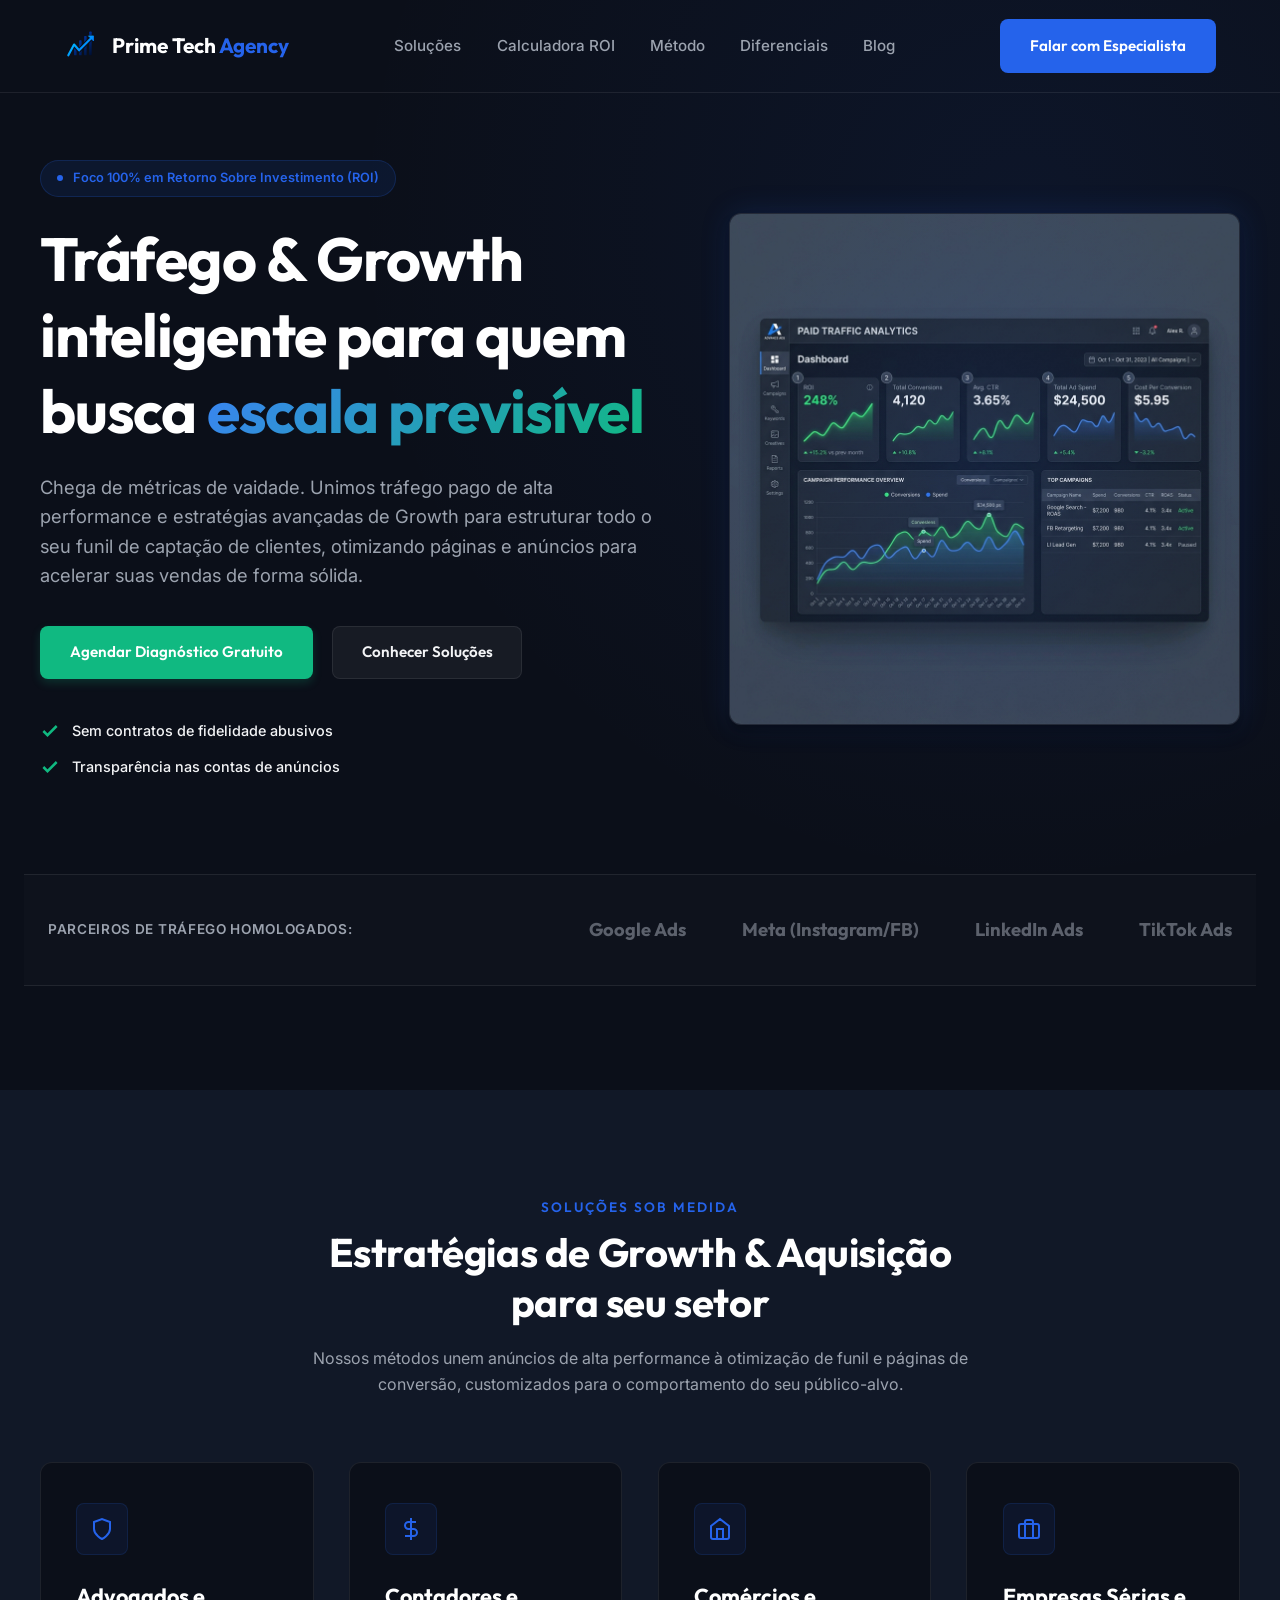
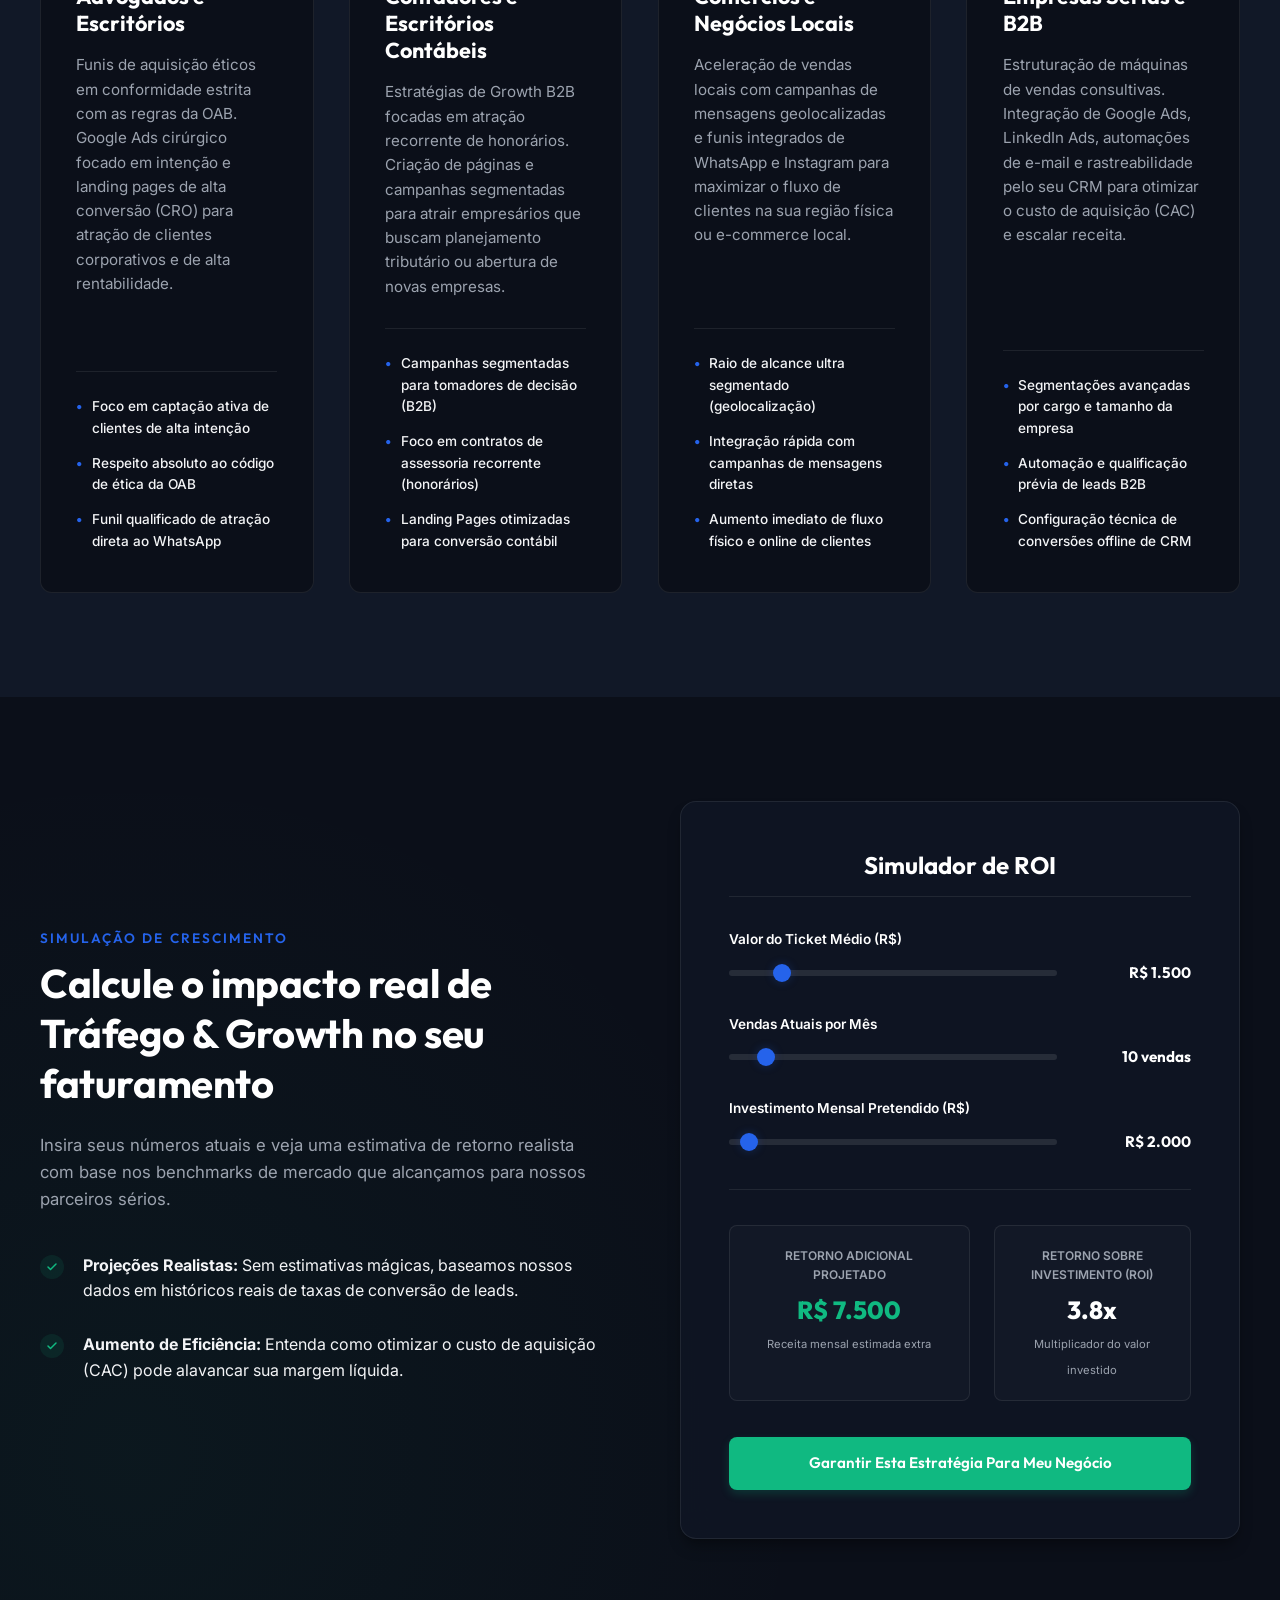
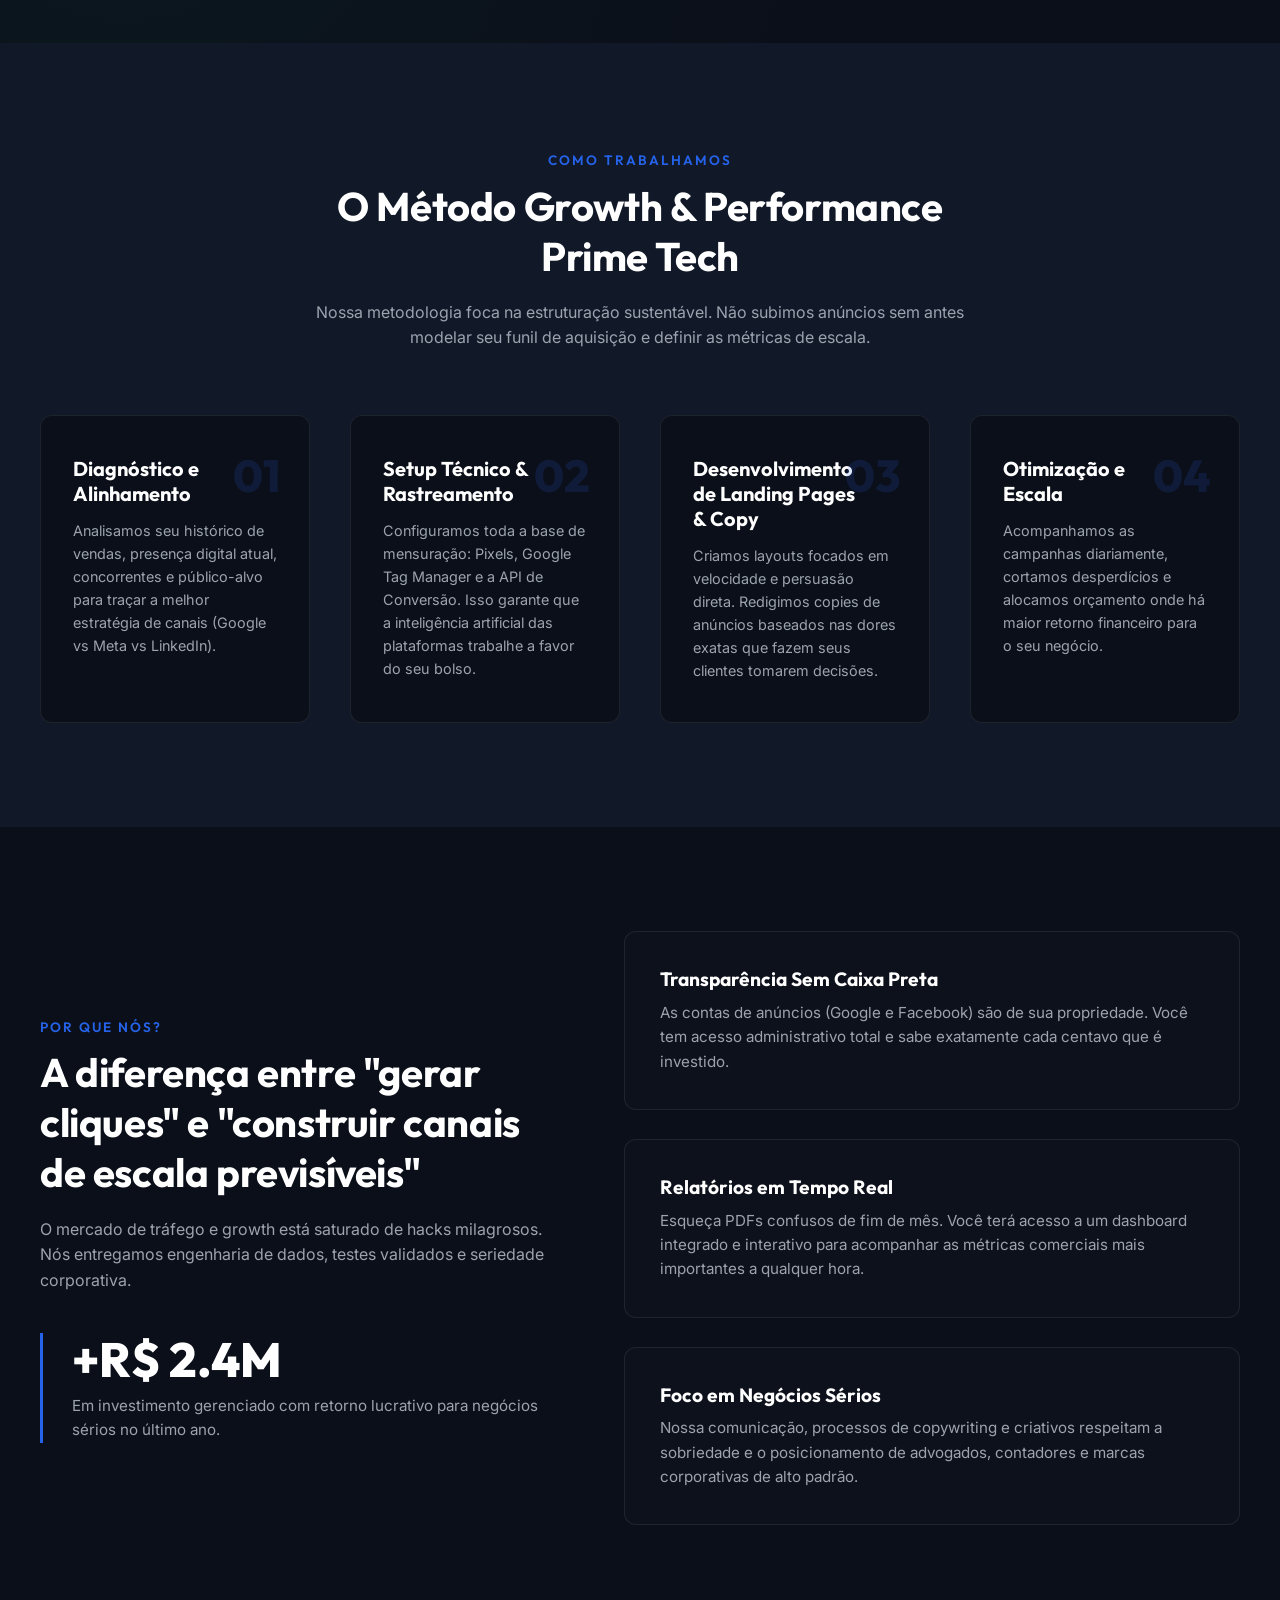
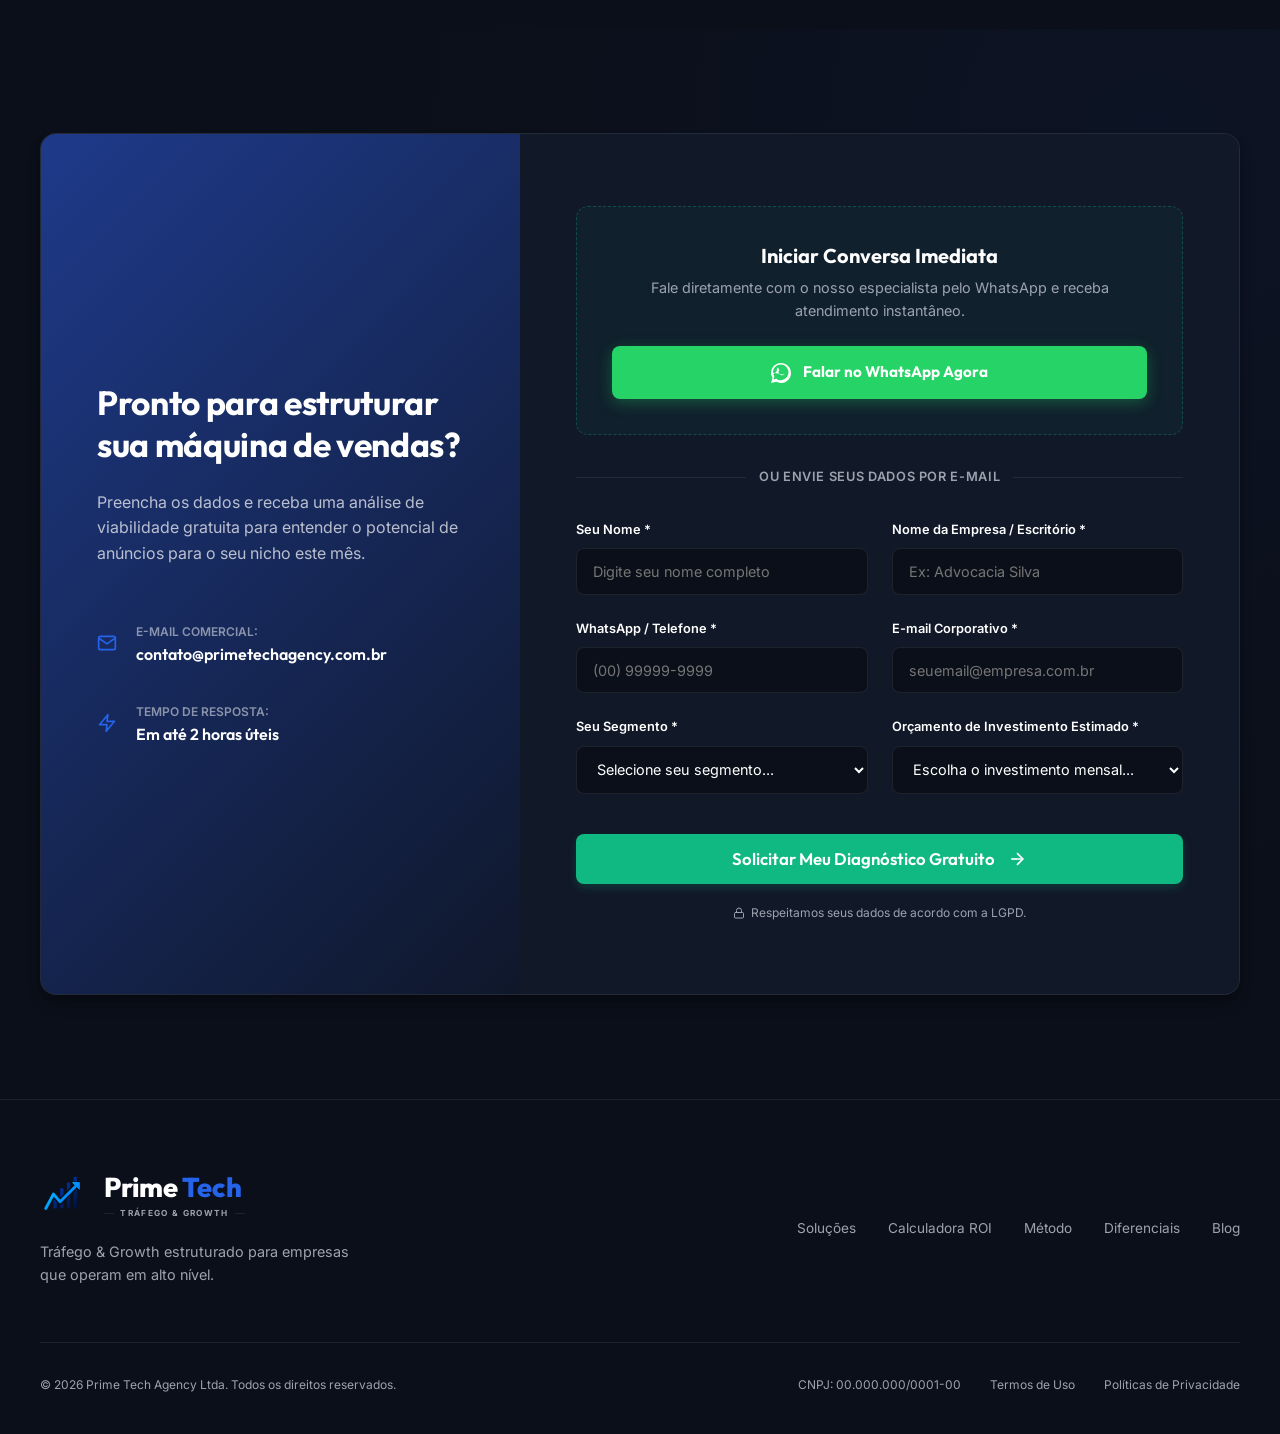
==== index.html @ 8807af58 "Copy: Reposition brand from Tráfego Pago to Tráfego & Growth across index, blog, and articles" ====
<!DOCTYPE html>
<html lang="pt-BR">
<head>
    <meta charset="UTF-8">
    <meta name="viewport" content="width=device-width, initial-scale=1.0">
    <meta name="description" content="A Prime Tech Agency é especialista em tráfego & growth de alta performance para Advogados, Contadores, Comércios e Empresas que buscam crescimento e escala de vendas.">
    <meta name="google-site-verification" content="b-Me0qSbMUgzMsYfoTrCmRAPixx12cQPRw35R1IodZc" />
    <meta name="robots" content="index, follow" />
    
    <!-- Open Graph / Facebook -->
    <meta property="og:type" content="website" />
    <meta property="og:title" content="Prime Tech Agency | Tráfego & Growth de Alta Performance" />
    <meta property="og:description" content="Gestão de tráfego e estratégias de growth sob medida para Advogados, Contadores, Comércios e Empresas. Conquiste clientes qualificados e previsibilidade de escala." />
    <meta property="og:url" content="https://agencia.primetechonline.shop" />
    <meta property="og:image" content="https://agencia.primetechonline.shop/assets/dashboard_mockup.png" />
    <meta property="og:site_name" content="Prime Tech Agency" />
    <meta property="og:locale" content="pt_BR" />

    <!-- Twitter -->
    <meta name="twitter:card" content="summary_large_image" />
    <meta name="twitter:title" content="Prime Tech Agency | Tráfego & Growth de Alta Performance" />
    <meta name="twitter:description" content="Gestão de tráfego e estratégias de growth sob medida para Advogados, Contadores, Comércios e Empresas. Conquiste clientes qualificados e previsibilidade de escala." />
    <meta name="twitter:image" content="https://agencia.primetechonline.shop/assets/dashboard_mockup.png" />

    <title>Prime Tech Agency | Tráfego & Growth de Alta Performance</title>
    
    <!-- Favicon & Canonical -->
    <link rel="icon" type="image/svg+xml" href="assets/favicon.svg" />
    <link rel="canonical" href="https://agencia.primetechonline.shop" />
    
    <!-- Google Fonts -->
    <link rel="preconnect" href="https://fonts.googleapis.com">
    <link rel="preconnect" href="https://fonts.gstatic.com" crossorigin>
    <link href="https://fonts.googleapis.com/css2?family=Inter:wght@300;400;500;600;700&family=Outfit:wght@400;500;600;700;800&display=swap" rel="stylesheet">
    
    <!-- Local Stylesheet -->
    <link rel="stylesheet" href="style.css">
</head>
<body>

    <!-- NAVBAR -->
    <header class="navbar" id="navbar">
        <div class="nav-container">
            <a href="#" class="logo">
                <svg width="36" height="36" viewBox="0 0 100 100" fill="none" xmlns="http://www.w3.org/2000/svg">
                    <defs>
                        <linearGradient id="logo-blue-grad" x1="20" y1="20" x2="80" y2="80" gradientUnits="userSpaceOnUse">
                            <stop offset="0%" stop-color="#00d2ff"/>
                            <stop offset="100%" stop-color="#0055ff"/>
                        </linearGradient>
                        <linearGradient id="logo-navy-grad" x1="20" y1="20" x2="80" y2="80" gradientUnits="userSpaceOnUse">
                            <stop offset="0%" stop-color="#0044cc"/>
                            <stop offset="100%" stop-color="#000b26"/>
                        </linearGradient>
                        <mask id="logo-arrow-mask">
                            <rect x="0" y="0" width="100" height="100" fill="white"/>
                            <path d="M 12 76 L 28 46 L 42 62 L 76 28" stroke="black" stroke-width="12" stroke-linecap="round" stroke-linejoin="round" fill="none"/>
                            <polygon points="82,22 68,22 82,36" fill="black" stroke="black" stroke-width="4" stroke-linejoin="round"/>
                        </mask>
                    </defs>
                    <g mask="url(#logo-arrow-mask)">
                        <rect x="28" y="46" width="7" height="30" rx="2" fill="url(#logo-navy-grad)" />
                        <rect x="42" y="34" width="7" height="42" rx="2" fill="url(#logo-navy-grad)" />
                        <rect x="56" y="22" width="7" height="54" rx="2" fill="url(#logo-navy-grad)" />
                        <rect x="70" y="10" width="7" height="66" rx="2" fill="url(#logo-navy-grad)" />
                    </g>
                    <path d="M 12 76 L 28 46 L 42 62 L 76 28" stroke="url(#logo-blue-grad)" stroke-width="6" stroke-linecap="round" stroke-linejoin="round" fill="none"/>
                    <polygon points="82,22 68,22 82,36" fill="url(#logo-blue-grad)" stroke="url(#logo-blue-grad)" stroke-width="2" stroke-linejoin="round"/>
                </svg>
                <span>Prime Tech <span class="accent-text">Agency</span></span>
            </a>
            
            <nav class="nav-links">
                <a href="#solucoes">Soluções</a>
                <a href="#calculadora">Calculadora ROI</a>
                <a href="#metodo">Método</a>
                <a href="#diferenciais">Diferenciais</a>
                <a href="blog.html">Blog</a>
            </nav>
            
            <a href="#contato" class="btn btn-primary nav-cta">Falar com Especialista</a>
            
            <!-- Mobile Menu Toggle -->
            <button class="mobile-menu-btn" aria-label="Abrir Menu">
                <svg width="24" height="24" viewBox="0 0 24 24" fill="none" stroke="currentColor" stroke-width="2">
                    <line x1="3" y1="12" x2="21" y2="12"></line>
                    <line x1="3" y1="6" x2="21" y2="6"></line>
                    <line x1="3" y1="18" x2="21" y2="18"></line>
                </svg>
            </button>
        </div>
    </header>

    <!-- HERO SECTION -->
    <section class="hero-section">
        <div class="hero-container">
            <div class="hero-content">
                <div class="badge-new">
                    <span class="badge-dot"></span>
                    Foco 100% em Retorno Sobre Investimento (ROI)
                </div>
                <h1>Tráfego & Growth inteligente para quem busca <span class="text-gradient">escala previsível</span></h1>
                <p class="hero-subtitle">
                    Chega de métricas de vaidade. Unimos tráfego pago de alta performance e estratégias avançadas de Growth para estruturar todo o seu funil de captação de clientes, otimizando páginas e anúncios para acelerar suas vendas de forma sólida.
                </p>
                
                <div class="hero-actions">
                    <a href="#contato" class="btn btn-cta">Agendar Diagnóstico Gratuito</a>
                    <a href="#solucoes" class="btn btn-secondary">Conhecer Soluções</a>
                </div>
                
                <div class="hero-features-list">
                    <div class="hero-feature-item">
                        <svg width="20" height="20" viewBox="0 0 24 24" fill="none" stroke="#10b981" stroke-width="3">
                            <polyline points="20 6 9 17 4 12"></polyline>
                        </svg>
                        <span>Sem contratos de fidelidade abusivos</span>
                    </div>
                    <div class="hero-feature-item">
                        <svg width="20" height="20" viewBox="0 0 24 24" fill="none" stroke="#10b981" stroke-width="3">
                            <polyline points="20 6 9 17 4 12"></polyline>
                        </svg>
                        <span>Transparência nas contas de anúncios</span>
                    </div>
                </div>
            </div>
            
            <div class="hero-visual">
                <div class="visual-wrapper">
                    <img src="assets/dashboard_mockup.png" alt="Dashboard de Resultados de Tráfego & Growth" class="hero-mockup-img">
                    <div class="glow-effect"></div>
                </div>
            </div>
        </div>
        
        <!-- Channels Bar -->
        <div class="channels-bar">
            <div class="channels-container">
                <span class="channels-title">Parceiros de Tráfego Homologados:</span>
                <div class="channels-grid">
                    <div class="channel-logo">Google Ads</div>
                    <div class="channel-logo">Meta (Instagram/FB)</div>
                    <div class="channel-logo">LinkedIn Ads</div>
                    <div class="channel-logo">TikTok Ads</div>
                </div>
            </div>
        </div>
    </section>

    <!-- SOLUÇÕES / SEGMENTOS -->
    <section id="solucoes" class="section solutions-section">
        <div class="section-container">
            <div class="section-header">
                <span class="section-subtitle">Soluções Sob Medida</span>
                <h2>Estratégias de Growth & Aquisição para seu setor</h2>
                <p>Nossos métodos unem anúncios de alta performance à otimização de funil e páginas de conversão, customizados para o comportamento do seu público-alvo.</p>
            </div>
            
            <div class="solutions-grid">
                <!-- Advogados -->
                <div class="solution-card">
                    <div class="solution-icon">
                        <svg width="24" height="24" viewBox="0 0 24 24" fill="none" stroke="currentColor" stroke-width="2">
                            <path d="M12 22s8-4 8-10V5l-8-3-8 3v7c0 6 8 10 8 10z"/>
                        </svg>
                    </div>
                    <h3>Advogados e Escritórios</h3>
                    <p>Funis de aquisição éticos em conformidade estrita com as regras da OAB. Google Ads cirúrgico focado em intenção e landing pages de alta conversão (CRO) para atração de clientes corporativos e de alta rentabilidade.</p>
                    <ul class="solution-list">
                        <li>Foco em captação ativa de clientes de alta intenção</li>
                        <li>Respeito absoluto ao código de ética da OAB</li>
                        <li>Funil qualificado de atração direta ao WhatsApp</li>
                    </ul>
                </div>
 
                <!-- Contadores -->
                <div class="solution-card">
                    <div class="solution-icon">
                        <svg width="24" height="24" viewBox="0 0 24 24" fill="none" stroke="currentColor" stroke-width="2">
                            <line x1="12" y1="1" x2="12" y2="23"></line>
                            <path d="M17 5H9.5a3.5 3.5 0 0 0 0 7h5a3.5 3.5 0 0 1 0 7H6"></path>
                        </svg>
                    </div>
                    <h3>Contadores e Escritórios Contábeis</h3>
                    <p>Estratégias de Growth B2B focadas em atração recorrente de honorários. Criação de páginas e campanhas segmentadas para atrair empresários que buscam planejamento tributário ou abertura de novas empresas.</p>
                    <ul class="solution-list">
                        <li>Campanhas segmentadas para tomadores de decisão (B2B)</li>
                        <li>Foco em contratos de assessoria recorrente (honorários)</li>
                        <li>Landing Pages otimizadas para conversão contábil</li>
                    </ul>
                </div>
 
                <!-- Comércios Locais -->
                <div class="solution-card">
                    <div class="solution-icon">
                        <svg width="24" height="24" viewBox="0 0 24 24" fill="none" stroke="currentColor" stroke-width="2">
                            <path d="M3 9l9-7 9 7v11a2 2 0 0 1-2 2H5a2 2 0 0 1-2-2z"/>
                            <polyline points="9 22 9 12 15 12 15 22"/>
                        </svg>
                    </div>
                    <h3>Comércios e Negócios Locais</h3>
                    <p>Aceleração de vendas locais com campanhas de mensagens geolocalizadas e funis integrados de WhatsApp e Instagram para maximizar o fluxo de clientes na sua região física ou e-commerce local.</p>
                    <ul class="solution-list">
                        <li>Raio de alcance ultra segmentado (geolocalização)</li>
                        <li>Integração rápida com campanhas de mensagens diretas</li>
                        <li>Aumento imediato de fluxo físico e online de clientes</li>
                    </ul>
                </div>
 
                <!-- Empresas e Indústrias -->
                <div class="solution-card">
                    <div class="solution-icon">
                        <svg width="24" height="24" viewBox="0 0 24 24" fill="none" stroke="currentColor" stroke-width="2">
                            <rect x="2" y="7" width="20" height="14" rx="2" ry="2"></rect>
                            <path d="M16 21V5a2 2 0 0 0-2-2h-4a2 2 0 0 0-2 2v16"></path>
                        </svg>
                    </div>
                    <h3>Empresas Sérias e B2B</h3>
                    <p>Estruturação de máquinas de vendas consultivas. Integração de Google Ads, LinkedIn Ads, automações de e-mail e rastreabilidade pelo seu CRM para otimizar o custo de aquisição (CAC) e escalar receita.</p>
                    <ul class="solution-list">
                        <li>Segmentações avançadas por cargo e tamanho da empresa</li>
                        <li>Automação e qualificação prévia de leads B2B</li>
                        <li>Configuração técnica de conversões offline de CRM</li>
                    </ul>
                </div>
            </div>
        </div>
    </section>
 
    <!-- CALCULADORA INTERATIVA DE ROI -->
    <section id="calculadora" class="section calc-section">
        <div class="section-container">
            <div class="calc-wrapper">
                <div class="calc-info">
                    <span class="section-subtitle">Simulação de Crescimento</span>
                    <h2>Calcule o impacto real de Tráfego & Growth no seu faturamento</h2>
                    <p>Insira seus números atuais e veja uma estimativa de retorno realista com base nos benchmarks de mercado que alcançamos para nossos parceiros sérios.</p>
                    
                    <div class="calc-benefit-item">
                        <div class="bullet-check">
                            <svg width="12" height="12" viewBox="0 0 24 24" fill="none" stroke="currentColor" stroke-width="3" stroke-linecap="round" stroke-linejoin="round"><polyline points="20 6 9 17 4 12"></polyline></svg>
                        </div>
                        <div><strong>Projeções Realistas:</strong> Sem estimativas mágicas, baseamos nossos dados em históricos reais de taxas de conversão de leads.</div>
                    </div>
                    <div class="calc-benefit-item">
                        <div class="bullet-check">
                            <svg width="12" height="12" viewBox="0 0 24 24" fill="none" stroke="currentColor" stroke-width="3" stroke-linecap="round" stroke-linejoin="round"><polyline points="20 6 9 17 4 12"></polyline></svg>
                        </div>
                        <div><strong>Aumento de Eficiência:</strong> Entenda como otimizar o custo de aquisição (CAC) pode alavancar sua margem líquida.</div>
                    </div>
                </div>
                
                <div class="calc-card">
                    <h3>Simulador de ROI</h3>
                    <div class="calc-inputs">
                        <div class="input-group">
                            <label for="ticket-medio">Valor do Ticket Médio (R$)</label>
                            <div class="range-input-container">
                                <input type="range" id="ticket-medio" min="100" max="10000" step="100" value="1500">
                                <span class="calc-val-display">R$ <span id="lbl-ticket">1.500</span></span>
                            </div>
                        </div>
                        
                        <div class="input-group">
                            <label for="vendas-mes">Vendas Atuais por Mês</label>
                            <div class="range-input-container">
                                <input type="range" id="vendas-mes" min="1" max="100" step="1" value="10">
                                <span class="calc-val-display"><span id="lbl-vendas">10</span> vendas</span>
                            </div>
                        </div>

                        <div class="input-group">
                            <label for="orcamento-anuncios">Investimento Mensal Pretendido (R$)</label>
                            <div class="range-input-container">
                                <input type="range" id="orcamento-anuncios" min="1000" max="30000" step="500" value="2000">
                                <span class="calc-val-display">R$ <span id="lbl-orcamento">2.000</span></span>
                            </div>
                        </div>
                    </div>

                    <hr class="calc-divider">

                    <div class="calc-results">
                        <div class="result-box">
                            <span class="res-title">Retorno Adicional Projetado</span>
                            <span class="res-value text-green">R$ <span id="lbl-faturamento-extra">22.500</span></span>
                            <span class="res-subtitle">Receita mensal estimada extra</span>
                        </div>
                        <div class="result-box">
                            <span class="res-title">Retorno Sobre Investimento (ROI)</span>
                            <span class="res-value" id="lbl-roi-calc">11.3x</span>
                            <span class="res-subtitle">Multiplicador do valor investido</span>
                        </div>
                    </div>
                    
                    <a href="#contato" class="btn btn-cta btn-full">Garantir Esta Estratégia Para Meu Negócio</a>
                </div>
            </div>
        </div>
    </section>

    <!-- MÉTODO -->
    <section id="metodo" class="section method-section">
        <div class="section-container">
            <div class="section-header">
                <span class="section-subtitle">Como Trabalhamos</span>
                <h2>O Método Growth & Performance Prime Tech</h2>
                <p>Nossa metodologia foca na estruturação sustentável. Não subimos anúncios sem antes modelar seu funil de aquisição e definir as métricas de escala.</p>
            </div>
            
            <div class="timeline">
                <div class="timeline-item">
                    <div class="timeline-number">01</div>
                    <div class="timeline-content">
                        <h3>Diagnóstico e Alinhamento</h3>
                        <p>Analisamos seu histórico de vendas, presença digital atual, concorrentes e público-alvo para traçar a melhor estratégia de canais (Google vs Meta vs LinkedIn).</p>
                    </div>
                </div>
                
                <div class="timeline-item">
                    <div class="timeline-number">02</div>
                    <div class="timeline-content">
                        <h3>Setup Técnico & Rastreamento</h3>
                        <p>Configuramos toda a base de mensuração: Pixels, Google Tag Manager e a API de Conversão. Isso garante que a inteligência artificial das plataformas trabalhe a favor do seu bolso.</p>
                    </div>
                </div>
                
                <div class="timeline-item">
                    <div class="timeline-number">03</div>
                    <div class="timeline-content">
                        <h3>Desenvolvimento de Landing Pages & Copy</h3>
                        <p>Criamos layouts focados em velocidade e persuasão direta. Redigimos copies de anúncios baseados nas dores exatas que fazem seus clientes tomarem decisões.</p>
                    </div>
                </div>
                
                <div class="timeline-item">
                    <div class="timeline-number">04</div>
                    <div class="timeline-content">
                        <h3>Otimização e Escala</h3>
                        <p>Acompanhamos as campanhas diariamente, cortamos desperdícios e alocamos orçamento onde há maior retorno financeiro para o seu negócio.</p>
                    </div>
                </div>
            </div>
        </div>
    </section>

    <!-- DIFERENCIAIS -->
    <section id="diferenciais" class="section differences-section">
        <div class="section-container">
            <div class="differences-grid-wrapper">
                <div class="section-header align-left">
                    <span class="section-subtitle">Por Que Nós?</span>
                    <h2>A diferença entre "gerar cliques" e "construir canais de escala previsíveis"</h2>
                    <p>O mercado de tráfego e growth está saturado de hacks milagrosos. Nós entregamos engenharia de dados, testes validados e seriedade corporativa.</p>
                    
                    <div class="stat-highlight-box">
                        <div class="stat-num">+R$ 2.4M</div>
                        <div class="stat-desc">Em investimento gerenciado com retorno lucrativo para negócios sérios no último ano.</div>
                    </div>
                </div>
                
                <div class="differences-cards">
                    <div class="diff-card">
                        <h4>Transparência Sem Caixa Preta</h4>
                        <p>As contas de anúncios (Google e Facebook) são de sua propriedade. Você tem acesso administrativo total e sabe exatamente cada centavo que é investido.</p>
                    </div>
                    
                    <div class="diff-card">
                        <h4>Relatórios em Tempo Real</h4>
                        <p>Esqueça PDFs confusos de fim de mês. Você terá acesso a um dashboard integrado e interativo para acompanhar as métricas comerciais mais importantes a qualquer hora.</p>
                    </div>

                    <div class="diff-card">
                        <h4>Foco em Negócios Sérios</h4>
                        <p>Nossa comunicação, processos de copywriting e criativos respeitam a sobriedade e o posicionamento de advogados, contadores e marcas corporativas de alto padrão.</p>
                    </div>
                </div>
            </div>
        </div>
    </section>

    <!-- CAPTURA / FORMULÁRIO -->
    <section id="contato" class="section contact-section">
        <div class="section-container">
            <div class="contact-card-container">
                <div class="contact-info-panel">
                    <h2>Pronto para estruturar sua máquina de vendas?</h2>
                    <p>Preencha os dados e receba uma análise de viabilidade gratuita para entender o potencial de anúncios para o seu nicho este mês.</p>
                    
                    <div class="contact-details">
                        <div class="contact-detail-item">
                            <span class="contact-icon-small">
                                <svg width="20" height="20" viewBox="0 0 24 24" fill="none" stroke="currentColor" stroke-width="2" stroke-linecap="round" stroke-linejoin="round"><path d="M4 4h16c1.1 0 2 .9 2 2v12c0 1.1-.9 2-2 2H4c-1.1 0-2-.9-2-2V6c0-1.1.9-2 2-2z"></path><polyline points="22,6 12,13 2,6"></polyline></svg>
                            </span>
                            <div>
                                <span class="detail-label">E-mail Comercial:</span>
                                <span class="detail-val">contato@primetechagency.com.br</span>
                            </div>
                        </div>
                        <div class="contact-detail-item">
                            <span class="contact-icon-small">
                                <svg width="20" height="20" viewBox="0 0 24 24" fill="none" stroke="currentColor" stroke-width="2" stroke-linecap="round" stroke-linejoin="round"><polyline points="13 2 3 14 12 14 11 22 21 10 12 10 13 2"></polyline></svg>
                            </span>
                            <div>
                                <span class="detail-label">Tempo de resposta:</span>
                                <span class="detail-val">Em até 2 horas úteis</span>
                            </div>
                        </div>
                    </div>
                </div>
                
                <div class="contact-form-panel">
                    <!-- Botão de WhatsApp de Alta Conversão -->
                    <div class="whatsapp-cta-box">
                        <h3>Iniciar Conversa Imediata</h3>
                        <p>Fale diretamente com o nosso especialista pelo WhatsApp e receba atendimento instantâneo.</p>
                        <a href="https://wa.me/5519986036736?text=Ol%C3%A1%2C%20gostaria%20de%20solicitar%20um%20diagn%C3%B3stico%20de%20tr%C3%A1fego%20pago%20para%20minha%20empresa." target="_blank" class="btn btn-whatsapp">
                            <svg width="20" height="20" viewBox="0 0 24 24" fill="currentColor" xmlns="http://www.w3.org/2000/svg">
                                <path d="M.057 24l1.687-6.163c-1.041-1.804-1.588-3.849-1.587-5.946C.06 5.348 5.397.01 12.008.01c3.202.001 6.212 1.246 8.477 3.513 2.266 2.268 3.507 5.28 3.505 8.484-.004 6.657-5.34 11.997-11.953 11.997-2.005-.001-3.973-.502-5.724-1.455L0 24zm6.59-4.846c1.6.95 2.766 1.498 4.796 1.499 5.234.001 9.493-4.254 9.497-9.493.002-2.541-.987-4.928-2.787-6.73S14.542 1.66 12 1.66c-5.242 0-9.505 4.257-9.508 9.5-.001 2.057.545 3.255 1.517 4.887l-.999 3.648 3.755-.985z" />
                                <path d="M17.487 14.417c-.3-.15-1.77-.874-2.043-.974-.275-.101-.475-.15-.675.15-.2.3-.775.975-.95 1.175-.175.2-.35.225-.65.075-.3-.15-1.267-.467-2.413-1.49-1.01-.9-1.692-2.012-1.892-2.362-.2-.35-.02-.54.155-.713.157-.156.35-.412.525-.618.175-.206.233-.35.35-.584.117-.233.058-.437-.029-.587-.088-.15-.675-1.625-.925-2.225-.244-.588-.493-.508-.675-.518-.175-.008-.375-.01-.575-.01-.2 0-.525.075-.8 3.75-.275.3-1.05 1.6-2.525 2.875-1.01.875-1.875 1.3-2.925 1.7-.85.325-1.625.275-2.238.187-.687-.1-2.1-.862-2.4-1.688-.3-.825-.3-1.525-.213-1.675.088-.15.3-.25.6-.4z" />
                            </svg>
                            Falar no WhatsApp Agora
                        </a>
                    </div>
                    
                    <div class="form-separator">
                        <span>ou envie seus dados por e-mail</span>
                    </div>

                    <form id="lead-form" action="https://formsubmit.co/3d1335e6edbd2bf554ab768de064ca31" method="POST">
                        <div class="form-row">
                            <div class="form-group">
                                <label for="name">Seu Nome *</label>
                                <input type="text" id="name" required placeholder="Digite seu nome completo">
                            </div>
                            <div class="form-group">
                                <label for="company">Nome da Empresa / Escritório *</label>
                                <input type="text" id="company" required placeholder="Ex: Advocacia Silva">
                            </div>
                        </div>
                        
                        <div class="form-row">
                            <div class="form-group">
                                <label for="whatsapp">WhatsApp / Telefone *</label>
                                <input type="tel" id="whatsapp" required placeholder="(00) 99999-9999">
                            </div>
                            <div class="form-group">
                                <label for="email">E-mail Corporativo *</label>
                                <input type="email" id="email" required placeholder="seuemail@empresa.com.br">
                            </div>
                        </div>
                        
                        <div class="form-row">
                            <div class="form-group">
                                <label for="segment">Seu Segmento *</label>
                                <select id="segment" required>
                                    <option value="" disabled selected>Selecione seu segmento...</option>
                                    <option value="advogado">Advocacia / Jurídico</option>
                                    <option value="contador">Contabilidade / Finanças</option>
                                    <option value="comercio">Comércio Local / Serviço</option>
                                    <option value="empresa-b2b">Empresa B2B / Corporativo</option>
                                    <option value="outro">Outro segmento</option>
                                </select>
                            </div>
                            <div class="form-group">
                                <label for="budget">Orçamento de Investimento Estimado *</label>
                                <select id="budget" required>
                                    <option value="" disabled selected>Escolha o investimento mensal...</option>
                                    <option value="1k-3k">R$ 1.000 a R$ 3.000 / mês</option>
                                    <option value="3k-5k">R$ 3.000 a R$ 5.000 / mês</option>
                                    <option value="5k-10k">R$ 5.000 a R$ 10.000 / mês</option>
                                    <option value="10k+">Acima de R$ 10.000 / mês</option>
                                </select>
                            </div>
                        </div>
                        
                        <button type="submit" class="btn btn-cta btn-full submit-btn">
                            <span>Solicitar Meu Diagnóstico Gratuito</span>
                            <svg width="20" height="20" viewBox="0 0 24 24" fill="none" stroke="currentColor" stroke-width="2" class="arrow-icon">
                                <line x1="5" y1="12" x2="19" y2="12"></line>
                                <polyline points="12 5 19 12 12 19"></polyline>
                            </svg>
                        </button>
                        <p class="form-disclaimer">
                            <svg width="12" height="12" viewBox="0 0 24 24" fill="none" stroke="currentColor" stroke-width="2" stroke-linecap="round" stroke-linejoin="round" style="vertical-align: middle; margin-right: 3px; position: relative; top: -1px;"><rect x="3" y="11" width="18" height="11" rx="2" ry="2"></rect><path d="M7 11V7a5 5 0 0 1 10 0v4"></path></svg>
                            Respeitamos seus dados de acordo com a LGPD.
                        </p>
                    </form>
                    
                    <div id="success-message" class="success-alert hide">
                        <div class="success-icon">
                            <svg width="24" height="24" viewBox="0 0 24 24" fill="none" stroke="currentColor" stroke-width="3" stroke-linecap="round" stroke-linejoin="round"><polyline points="20 6 9 17 4 12"></polyline></svg>
                        </div>
                        <div class="success-text">
                            <h4>Diagnóstico Solicitado com Sucesso!</h4>
                            <p>Em alguns minutos, um especialista da nossa equipe entrará em contato via WhatsApp para iniciar sua análise comercial gratuita.</p>
                        </div>
                    </div>
                </div>
            </div>
        </div>
    </section>

    <!-- FOOTER -->
    <footer class="footer">
        <div class="footer-container">
            <div class="footer-top">
                <div class="footer-brand">
                    <div class="brand-logo-full">
                        <svg width="48" height="48" viewBox="0 0 100 100" fill="none" xmlns="http://www.w3.org/2000/svg" class="footer-logo-svg">
                            <defs>
                                <linearGradient id="logo-blue-grad-footer" x1="20" y1="20" x2="80" y2="80" gradientUnits="userSpaceOnUse">
                                    <stop offset="0%" stop-color="#00d2ff"/>
                                    <stop offset="100%" stop-color="#0055ff"/>
                                </linearGradient>
                                <linearGradient id="logo-navy-grad-footer" x1="20" y1="20" x2="80" y2="80" gradientUnits="userSpaceOnUse">
                                    <stop offset="0%" stop-color="#0044cc"/>
                                    <stop offset="100%" stop-color="#000b26"/>
                                </linearGradient>
                                <mask id="logo-arrow-mask-footer">
                                    <rect x="0" y="0" width="100" height="100" fill="white"/>
                                    <path d="M 12 76 L 28 46 L 42 62 L 76 28" stroke="black" stroke-width="12" stroke-linecap="round" stroke-linejoin="round" fill="none"/>
                                    <polygon points="82,22 68,22 82,36" fill="black" stroke="black" stroke-width="4" stroke-linejoin="round"/>
                                </mask>
                            </defs>
                            <g mask="url(#logo-arrow-mask-footer)">
                                <rect x="28" y="46" width="7" height="30" rx="2" fill="url(#logo-navy-grad-footer)" />
                                <rect x="42" y="34" width="7" height="42" rx="2" fill="url(#logo-navy-grad-footer)" />
                                <rect x="56" y="22" width="7" height="54" rx="2" fill="url(#logo-navy-grad-footer)" />
                                <rect x="70" y="10" width="7" height="66" rx="2" fill="url(#logo-navy-grad-footer)" />
                            </g>
                            <path d="M 12 76 L 28 46 L 42 62 L 76 28" stroke="url(#logo-blue-grad-footer)" stroke-width="6" stroke-linecap="round" stroke-linejoin="round" fill="none"/>
                            <polygon points="82,22 68,22 82,36" fill="url(#logo-blue-grad-footer)" stroke="url(#logo-blue-grad-footer)" stroke-width="2" stroke-linejoin="round"/>
                        </svg>
                        <div class="brand-text-container">
                            <span class="brand-title">Prime <span class="brand-title-accent">Tech</span></span>
                            <div class="brand-subtitle">
                                <span class="subtitle-line"></span>
                                <span class="subtitle-txt">TRÁFEGO & GROWTH</span>
                                <span class="subtitle-line"></span>
                            </div>
                        </div>
                    </div>
                    <p class="footer-slogan" style="margin-top: 1.2rem;">Tráfego & Growth estruturado para empresas que operam em alto nível.</p>
                </div>
                
                <div class="footer-nav">
                    <a href="#solucoes">Soluções</a>
                    <a href="#calculadora">Calculadora ROI</a>
                    <a href="#metodo">Método</a>
                    <a href="#diferenciais">Diferenciais</a>
                    <a href="blog.html">Blog</a>
                </div>
            </div>
            
            <hr class="footer-divider">
            
            <div class="footer-bottom">
                <p class="copyright">&copy; 2026 Prime Tech Agency Ltda. Todos os direitos reservados.</p>
                <div class="footer-legal">
                    <span>CNPJ: 00.000.000/0001-00</span>
                    <a href="#">Termos de Uso</a>
                    <a href="#">Políticas de Privacidade</a>
                </div>
            </div>
        </div>
    </footer>

    <!-- Local Script -->
    <script src="script.js"></script>

    <!-- Schema.org Structured Data -->
    <script type="application/ld+json">
    {
      "@context": "https://schema.org",
      "@type": "ProfessionalService",
      "name": "Prime Tech Agency",
      "image": "https://agencia.primetechonline.shop/assets/dashboard_mockup.png",
      "@id": "https://agencia.primetechonline.shop/#agency",
      "url": "https://agencia.primetechonline.shop",
      "telephone": "+5519986036736",
      "address": {
        "@type": "PostalAddress",
        "addressCountry": "BR"
      },
      "slogan": "Tráfego & Growth estruturado para empresas que operam em alto nível.",
      "description": "Especialistas em tráfego e growth de alta performance para Advogados, Contadores, Comércios e Empresas.",
      "email": "softwares.primetech@gmail.com",
      "priceRange": "$$"
    }
    </script>
</body>
</html>
---- style.css ----
/* ==========================================================================
   DESIGN SYSTEM & VARIABLES
   ========================================================================== */
:root {
    --bg-main: #0b0f19;
    --bg-surface: #111827;
    --bg-card: #1f2937;
    --bg-card-hover: #374151;
    --border-color: rgba(255, 255, 255, 0.08);
    --border-hover: rgba(37, 99, 235, 0.4);
    
    --primary: #2563eb;
    --primary-hover: #1d4ed8;
    --primary-glow: rgba(37, 99, 235, 0.25);
    
    --accent: #10b981;
    --accent-hover: #059669;
    --accent-glow: rgba(16, 185, 129, 0.25);
    
    --text-main: #f3f4f6;
    --text-muted: #9ca3af;
    --text-white: #ffffff;
    
    --font-heading: 'Outfit', sans-serif;
    --font-body: 'Inter', sans-serif;
    
    --shadow-sm: 0 1px 2px 0 rgba(0, 0, 0, 0.05);
    --shadow-md: 0 4px 6px -1px rgba(0, 0, 0, 0.1), 0 2px 4px -1px rgba(0, 0, 0, 0.06);
    --shadow-lg: 0 10px 15px -3px rgba(0, 0, 0, 0.3), 0 4px 6px -2px rgba(0, 0, 0, 0.15);
    --shadow-glow: 0 0 30px rgba(37, 99, 235, 0.15);
}

/* ==========================================================================
   RESET & GLOBAL STYLES
   ========================================================================== */
*, *::before, *::after {
    box-sizing: border-box;
    margin: 0;
    padding: 0;
}

html {
    scroll-behavior: smooth;
    font-size: 16px;
    background-color: var(--bg-main);
    color: var(--text-main);
    font-family: var(--font-body);
}

body {
    line-height: 1.6;
    overflow-x: hidden;
}

a {
    color: inherit;
    text-decoration: none;
    transition: all 0.3s ease;
}

ul {
    list-style: none;
}

img {
    max-width: 100%;
    height: auto;
    display: block;
}

/* ==========================================================================
   TYPOGRAPHY
   ========================================================================== */
h1, h2, h3, h4 {
    font-family: var(--font-heading);
    font-weight: 700;
    color: var(--text-white);
    line-height: 1.25;
}

h1 {
    font-size: clamp(2.5rem, 5vw, 3.8rem);
    letter-spacing: -0.02em;
}

h2 {
    font-size: clamp(2rem, 3.5vw, 2.5rem);
    letter-spacing: -0.01em;
}

h3 {
    font-size: clamp(1.3rem, 2vw, 1.6rem);
}

p {
    color: var(--text-muted);
}

.text-gradient {
    background: linear-gradient(135deg, #3b82f6 0%, #10b981 100%);
    -webkit-background-clip: text;
    -webkit-text-fill-color: transparent;
    background-clip: text;
}

.accent-text {
    color: var(--primary);
}

/* ==========================================================================
   BUTTONS & ACTIONS
   ========================================================================== */
.btn {
    display: inline-flex;
    align-items: center;
    justify-content: center;
    padding: 0.85rem 1.8rem;
    font-family: var(--font-heading);
    font-weight: 600;
    border-radius: 8px;
    font-size: 0.95rem;
    cursor: pointer;
    transition: all 0.3s cubic-bezier(0.4, 0, 0.2, 1);
    border: 1px solid transparent;
}

.btn-primary {
    background-color: var(--primary);
    color: var(--text-white);
}

.btn-primary:hover {
    background-color: var(--primary-hover);
    box-shadow: 0 0 15px var(--primary-glow);
    transform: translateY(-2px);
}

.btn-cta {
    background-color: var(--accent);
    color: var(--text-white);
    box-shadow: 0 4px 10px rgba(16, 185, 129, 0.2);
}

.btn-cta:hover {
    background-color: var(--accent-hover);
    box-shadow: 0 0 20px var(--accent-glow);
    transform: translateY(-2px);
}

.btn-secondary {
    background-color: rgba(255, 255, 255, 0.05);
    color: var(--text-main);
    border-color: var(--border-color);
}

.btn-secondary:hover {
    background-color: rgba(255, 255, 255, 0.1);
    border-color: rgba(255, 255, 255, 0.2);
    transform: translateY(-2px);
}

.btn-full {
    width: 100%;
}

/* ==========================================================================
   LAYOUT SECTIONS
   ========================================================================== */
.section {
    padding: 6.5rem 1.5rem;
    position: relative;
}

.section-container {
    max-width: 1200px;
    margin: 0 auto;
}

.section-header {
    text-align: center;
    max-width: 700px;
    margin: 0 auto 4rem auto;
}

.section-header h2 {
    margin-top: 0.5rem;
    margin-bottom: 1.2rem;
}

.section-subtitle {
    font-family: var(--font-heading);
    font-weight: 600;
    font-size: 0.85rem;
    text-transform: uppercase;
    letter-spacing: 0.15em;
    color: var(--primary);
    display: inline-block;
}

/* ==========================================================================
   NAVBAR
   ========================================================================== */
.navbar {
    position: fixed;
    top: 0;
    left: 0;
    width: 100%;
    z-index: 1000;
    border-bottom: 1px solid var(--border-color);
    transition: all 0.3s ease;
}

.navbar.scrolled {
    background-color: rgba(11, 15, 25, 0.85);
    backdrop-filter: blur(12px);
    -webkit-backdrop-filter: blur(12px);
    padding: 0.75rem 0;
}

.nav-container {
    max-width: 1200px;
    margin: 0 auto;
    padding: 1.2rem 1.5rem;
    display: flex;
    align-items: center;
    justify-content: space-between;
}

.logo {
    display: flex;
    align-items: center;
    gap: 0.75rem;
    font-family: var(--font-heading);
    font-weight: 700;
    font-size: 1.3rem;
    color: var(--text-white);
}

.nav-links {
    display: flex;
    align-items: center;
    gap: 2.2rem;
}

.nav-links a {
    font-size: 0.95rem;
    color: var(--text-muted);
    font-weight: 500;
}

.nav-links a:hover {
    color: var(--text-white);
}

.mobile-menu-btn {
    display: none;
    background: none;
    border: none;
    color: var(--text-white);
    cursor: pointer;
}

/* ==========================================================================
   HERO SECTION
   ========================================================================== */
.hero-section {
    padding: 10rem 1.5rem 6.5rem 1.5rem;
    background: radial-gradient(circle at 80% 20%, rgba(37, 99, 235, 0.08) 0%, rgba(11, 15, 25, 0) 50%);
    overflow: hidden;
}

.hero-container {
    max-width: 1200px;
    margin: 0 auto;
    display: grid;
    grid-template-columns: 1.1fr 0.9fr;
    gap: 4rem;
    align-items: center;
}

.hero-content {
    display: flex;
    flex-direction: column;
    align-items: flex-start;
}

.badge-new {
    display: inline-flex;
    align-items: center;
    gap: 0.6rem;
    background-color: rgba(37, 99, 235, 0.1);
    border: 1px solid rgba(37, 99, 235, 0.2);
    color: var(--primary);
    padding: 0.45rem 1rem;
    border-radius: 50px;
    font-size: 0.8rem;
    font-weight: 600;
    margin-bottom: 1.5rem;
}

.badge-dot {
    width: 6px;
    height: 6px;
    background-color: var(--primary);
    border-radius: 50%;
    animation: pulse 2s infinite;
}

@keyframes pulse {
    0% { transform: scale(0.95); box-shadow: 0 0 0 0 rgba(37, 99, 235, 0.7); }
    70% { transform: scale(1); box-shadow: 0 0 0 6px rgba(37, 99, 235, 0); }
    100% { transform: scale(0.95); box-shadow: 0 0 0 0 rgba(37, 99, 235, 0); }
}

.hero-subtitle {
    font-size: 1.15rem;
    margin-top: 1.5rem;
    margin-bottom: 2.2rem;
}

.hero-actions {
    display: flex;
    gap: 1.2rem;
    margin-bottom: 2.5rem;
    flex-wrap: wrap;
}

.hero-features-list {
    display: flex;
    flex-direction: column;
    gap: 0.8rem;
}

.hero-feature-item {
    display: flex;
    align-items: center;
    gap: 0.75rem;
    font-size: 0.9rem;
    color: var(--text-main);
    font-weight: 500;
}

.hero-visual {
    position: relative;
    width: 100%;
}

.visual-wrapper {
    position: relative;
    z-index: 2;
    border-radius: 12px;
    border: 1px solid var(--border-color);
    background-color: var(--bg-surface);
    overflow: hidden;
    box-shadow: var(--shadow-lg), var(--shadow-glow);
}

.hero-mockup-img {
    width: 100%;
    height: auto;
    object-fit: cover;
}

.glow-effect {
    position: absolute;
    top: 50%;
    left: 50%;
    transform: translate(-50%, -50%);
    width: 120%;
    height: 120%;
    background: radial-gradient(circle, rgba(37, 99, 235, 0.12) 0%, rgba(0, 0, 0, 0) 70%);
    z-index: 1;
    pointer-events: none;
}

/* Channels Bar */
.channels-bar {
    border-top: 1px solid var(--border-color);
    border-bottom: 1px solid var(--border-color);
    background-color: rgba(255, 255, 255, 0.01);
    padding: 2.5rem 1.5rem;
    margin-top: 6rem;
}

.channels-container {
    max-width: 1200px;
    margin: 0 auto;
    display: flex;
    align-items: center;
    justify-content: space-between;
    gap: 2rem;
    flex-wrap: wrap;
}

.channels-title {
    font-size: 0.85rem;
    color: var(--text-muted);
    font-weight: 600;
    text-transform: uppercase;
    letter-spacing: 0.05em;
}

.channels-grid {
    display: flex;
    align-items: center;
    gap: 3.5rem;
    flex-wrap: wrap;
}

.channel-logo {
    color: var(--text-muted);
    font-weight: 700;
    font-family: var(--font-heading);
    font-size: 1.15rem;
    opacity: 0.55;
    transition: opacity 0.3s ease;
}

.channel-logo:hover {
    opacity: 0.95;
    color: var(--text-white);
}

/* ==========================================================================
   SOLUÇÕES / SEGMENTOS
   ========================================================================== */
.solutions-section {
    background-color: var(--bg-surface);
}

.solutions-grid {
    display: grid;
    grid-template-columns: repeat(auto-fit, minmax(260px, 1fr));
    gap: 2.2rem;
}

.solution-card {
    background-color: var(--bg-main);
    border: 1px solid var(--border-color);
    border-radius: 12px;
    padding: 2.5rem 2.2rem;
    transition: all 0.3s cubic-bezier(0.4, 0, 0.2, 1);
    display: flex;
    flex-direction: column;
}

.solution-card:hover {
    transform: translateY(-5px);
    border-color: var(--border-hover);
    box-shadow: var(--shadow-lg), 0 10px 30px rgba(37, 99, 235, 0.05);
}

.solution-icon {
    color: var(--primary);
    background-color: rgba(37, 99, 235, 0.08);
    border: 1px solid rgba(37, 99, 235, 0.15);
    width: 52px;
    height: 52px;
    border-radius: 8px;
    display: flex;
    align-items: center;
    justify-content: center;
    margin-bottom: 1.8rem;
}

.solution-card h3 {
    margin-bottom: 1rem;
    font-size: 1.35rem;
}

.solution-card p {
    font-size: 0.95rem;
    margin-bottom: 1.8rem;
    flex-grow: 1;
}

.solution-list {
    display: flex;
    flex-direction: column;
    gap: 0.8rem;
    border-top: 1px solid var(--border-color);
    padding-top: 1.5rem;
}

.solution-list li {
    font-size: 0.85rem;
    color: var(--text-main);
    display: flex;
    gap: 0.6rem;
    align-items: flex-start;
    font-weight: 500;
}

.solution-list li::before {
    content: "•";
    color: var(--primary);
    font-weight: bold;
}

/* ==========================================================================
   CALCULADORA DE ROI
   ========================================================================== */
.calc-section {
    background: radial-gradient(circle at 10% 80%, rgba(16, 185, 129, 0.05) 0%, rgba(11, 15, 25, 0) 50%);
}

.calc-wrapper {
    display: grid;
    grid-template-columns: 1fr 1fr;
    gap: 5rem;
    align-items: center;
}

.calc-info {
    display: flex;
    flex-direction: column;
    align-items: flex-start;
}

.calc-info h2 {
    margin-top: 0.5rem;
    margin-bottom: 1.5rem;
}

.calc-info p {
    font-size: 1.05rem;
    margin-bottom: 2.5rem;
}

.calc-benefit-item {
    display: flex;
    gap: 1.2rem;
    align-items: flex-start;
    margin-bottom: 1.8rem;
}

.bullet-check {
    width: 24px;
    height: 24px;
    border-radius: 50%;
    background-color: rgba(16, 185, 129, 0.1);
    color: var(--accent);
    display: flex;
    align-items: center;
    justify-content: center;
    font-size: 0.85rem;
    font-weight: 800;
    flex-shrink: 0;
    margin-top: 2px;
}

.calc-card {
    background: rgba(17, 24, 39, 0.7);
    border: 1px solid var(--border-color);
    backdrop-filter: blur(16px);
    -webkit-backdrop-filter: blur(16px);
    border-radius: 16px;
    padding: 3rem;
    box-shadow: var(--shadow-lg);
}

.calc-card h3 {
    font-size: 1.5rem;
    margin-bottom: 2rem;
    text-align: center;
    border-bottom: 1px solid var(--border-color);
    padding-bottom: 1rem;
}

.calc-inputs {
    display: flex;
    flex-direction: column;
    gap: 1.8rem;
}

.input-group {
    display: flex;
    flex-direction: column;
    gap: 0.6rem;
}

.input-group label {
    font-size: 0.85rem;
    font-weight: 600;
    color: var(--text-white);
}

.range-input-container {
    display: flex;
    align-items: center;
    gap: 1.5rem;
}

.range-input-container input[type="range"] {
    flex-grow: 1;
    height: 6px;
    -webkit-appearance: none;
    appearance: none;
    background: rgba(255, 255, 255, 0.1);
    border-radius: 3px;
    outline: none;
}

.range-input-container input[type="range"]::-webkit-slider-thumb {
    -webkit-appearance: none;
    appearance: none;
    width: 18px;
    height: 18px;
    border-radius: 50%;
    background: var(--primary);
    cursor: pointer;
    box-shadow: 0 0 10px var(--primary-glow);
    transition: transform 0.1s ease;
}

.range-input-container input[type="range"]::-webkit-slider-thumb:hover {
    transform: scale(1.25);
}

.calc-val-display {
    min-width: 110px;
    text-align: right;
    font-family: var(--font-heading);
    font-weight: 700;
    font-size: 0.95rem;
    color: var(--text-white);
}

.calc-divider {
    border: none;
    border-top: 1px solid var(--border-color);
    margin: 2.2rem 0;
}

.calc-results {
    display: grid;
    grid-template-columns: 1.1fr 0.9fr;
    gap: 1.5rem;
    margin-bottom: 2.2rem;
}

.result-box {
    background-color: rgba(255, 255, 255, 0.02);
    border: 1px solid var(--border-color);
    border-radius: 8px;
    padding: 1.2rem;
    text-align: center;
}

.res-title {
    font-size: 0.75rem;
    color: var(--text-muted);
    text-transform: uppercase;
    font-weight: 600;
    display: block;
    margin-bottom: 0.4rem;
}

.res-value {
    font-family: var(--font-heading);
    font-weight: 800;
    font-size: 1.55rem;
    display: block;
    color: var(--text-white);
}

.res-value.text-green {
    color: var(--accent);
}

.res-subtitle {
    font-size: 0.7rem;
    color: var(--text-muted);
}

/* ==========================================================================
   MÉTODO
   ========================================================================== */
.method-section {
    background-color: var(--bg-surface);
}

.timeline {
    display: grid;
    grid-template-columns: repeat(auto-fit, minmax(230px, 1fr));
    gap: 2.5rem;
    margin-top: 2rem;
}

.timeline-item {
    position: relative;
    background-color: var(--bg-main);
    border: 1px solid var(--border-color);
    border-radius: 12px;
    padding: 2.5rem 2rem;
    transition: all 0.3s ease;
}

.timeline-item:hover {
    border-color: var(--border-hover);
    box-shadow: var(--shadow-lg);
}

.timeline-number {
    font-family: var(--font-heading);
    font-weight: 800;
    font-size: 2.8rem;
    color: rgba(37, 99, 235, 0.15);
    position: absolute;
    top: 1.5rem;
    right: 1.8rem;
}

.timeline-content h3 {
    margin-bottom: 0.8rem;
    font-size: 1.25rem;
    padding-right: 2rem; /* prevent overlap with the absolute number */
}

.timeline-content p {
    font-size: 0.9rem;
}

/* ==========================================================================
   DIFERENCIAIS
   ========================================================================== */
.differences-grid-wrapper {
    display: grid;
    grid-template-columns: 0.9fr 1.1fr;
    gap: 5rem;
    align-items: center;
}

.align-left {
    text-align: left;
    margin: 0;
}

.stat-highlight-box {
    margin-top: 2.5rem;
    border-left: 3px solid var(--primary);
    padding-left: 1.8rem;
}

.stat-num {
    font-family: var(--font-heading);
    font-weight: 800;
    font-size: 3rem;
    color: var(--text-white);
    line-height: 1.1;
    margin-bottom: 0.5rem;
}

.stat-desc {
    font-size: 0.95rem;
    color: var(--text-muted);
}

.differences-cards {
    display: flex;
    flex-direction: column;
    gap: 1.8rem;
}

.diff-card {
    background-color: rgba(255, 255, 255, 0.01);
    border: 1px solid var(--border-color);
    padding: 2.2rem;
    border-radius: 12px;
    transition: all 0.3s ease;
}

.diff-card:hover {
    background-color: var(--bg-surface);
    border-color: var(--border-hover);
}

.diff-card h4 {
    font-size: 1.2rem;
    margin-bottom: 0.6rem;
}

.diff-card p {
    font-size: 0.95rem;
}

/* ==========================================================================
   CAPTURA / FORMULÁRIO
   ========================================================================== */
.contact-section {
    background: radial-gradient(circle at 90% 10%, rgba(37, 99, 235, 0.05) 0%, rgba(11, 15, 25, 0) 50%);
}

.contact-card-container {
    display: grid;
    grid-template-columns: 0.8fr 1.2fr;
    border: 1px solid var(--border-color);
    border-radius: 16px;
    overflow: hidden;
    box-shadow: var(--shadow-lg);
    background-color: var(--bg-surface);
}

.contact-info-panel {
    background: linear-gradient(135deg, #1e3a8a 0%, #0f172a 100%);
    padding: 4.5rem 3.5rem;
    display: flex;
    flex-direction: column;
    justify-content: center;
}

.contact-info-panel h2 {
    font-size: 2.1rem;
    margin-bottom: 1.5rem;
}

.contact-info-panel p {
    font-size: 1rem;
    margin-bottom: 3.5rem;
    color: rgba(255, 255, 255, 0.7);
}

.contact-details {
    display: flex;
    flex-direction: column;
    gap: 2.2rem;
}

.contact-detail-item {
    display: flex;
    gap: 1.2rem;
    align-items: center;
}

.contact-icon-small {
    font-size: 1.6rem;
    color: var(--primary);
}

.detail-label {
    display: block;
    font-size: 0.75rem;
    color: rgba(255, 255, 255, 0.5);
    text-transform: uppercase;
    font-weight: 600;
}

.detail-val {
    font-family: var(--font-heading);
    font-weight: 600;
    font-size: 1rem;
    color: var(--text-white);
}

.contact-form-panel {
    padding: 4.5rem 3.5rem;
    background-color: var(--bg-surface);
    position: relative;
}

.form-row {
    display: grid;
    grid-template-columns: 1fr 1fr;
    gap: 1.5rem;
    margin-bottom: 1.5rem;
}

.form-group {
    display: flex;
    flex-direction: column;
    gap: 0.5rem;
}

.form-group label {
    font-size: 0.8rem;
    font-weight: 600;
    color: var(--text-white);
}

.form-group input,
.form-group select {
    background-color: var(--bg-main);
    border: 1px solid var(--border-color);
    padding: 0.85rem 1rem;
    border-radius: 8px;
    color: var(--text-white);
    font-family: var(--font-body);
    font-size: 0.9rem;
    outline: none;
    transition: all 0.3s ease;
}

.form-group input:focus,
.form-group select:focus {
    border-color: var(--primary);
    box-shadow: 0 0 8px var(--primary-glow);
}

.submit-btn {
    margin-top: 1rem;
    gap: 0.8rem;
    font-size: 1.05rem;
}

.submit-btn:hover .arrow-icon {
    transform: translateX(5px);
}

.arrow-icon {
    transition: transform 0.3s ease;
}

.form-disclaimer {
    text-align: center;
    font-size: 0.75rem;
    margin-top: 1.2rem;
    color: var(--text-muted);
}

/* Success Alert Styles */
.success-alert {
    position: absolute;
    top: 0;
    left: 0;
    width: 100%;
    height: 100%;
    background-color: var(--bg-surface);
    z-index: 10;
    display: flex;
    flex-direction: column;
    align-items: center;
    justify-content: center;
    padding: 3.5rem;
    text-align: center;
    animation: fadeIn 0.4s ease forwards;
}

@keyframes fadeIn {
    from { opacity: 0; transform: scale(0.98); }
    to { opacity: 1; transform: scale(1); }
}

.success-icon {
    width: 64px;
    height: 64px;
    background-color: rgba(16, 185, 129, 0.1);
    color: var(--accent);
    border-radius: 50%;
    display: flex;
    align-items: center;
    justify-content: center;
    font-size: 2rem;
    font-weight: bold;
    margin-bottom: 2rem;
    border: 1px solid rgba(16, 185, 129, 0.2);
}

.success-text h4 {
    font-size: 1.6rem;
    margin-bottom: 0.8rem;
}

.success-text p {
    font-size: 1rem;
    max-width: 420px;
    margin: 0 auto;
}

.hide {
    display: none !important;
}

/* ==========================================================================
   WHATSAPP CTA & SEPARATOR
   ========================================================================== */
.whatsapp-cta-box {
    margin-bottom: 2rem;
    text-align: center;
    background-color: rgba(16, 185, 129, 0.05);
    border: 1px dashed rgba(16, 185, 129, 0.3);
    padding: 2.2rem;
    border-radius: 12px;
    transition: all 0.3s ease;
}

.whatsapp-cta-box:hover {
    background-color: rgba(16, 185, 129, 0.08);
    border-color: rgba(16, 185, 129, 0.5);
}

.whatsapp-cta-box h3 {
    font-size: 1.25rem;
    margin-bottom: 0.5rem;
    color: var(--text-white);
}

.whatsapp-cta-box p {
    font-size: 0.9rem;
    margin-bottom: 1.5rem;
    color: var(--text-muted);
}

.btn-whatsapp {
    background-color: #25d366;
    color: #fff;
    font-weight: 700;
    gap: 0.8rem;
    border-radius: 8px;
    box-shadow: 0 4px 15px rgba(37, 211, 102, 0.3);
    width: 100%;
}

.btn-whatsapp:hover {
    background-color: #128c7e;
    box-shadow: 0 0 20px rgba(37, 211, 102, 0.5);
    transform: translateY(-2px);
}

.form-separator {
    display: flex;
    align-items: center;
    text-align: center;
    margin: 2rem 0;
    color: var(--text-muted);
    font-size: 0.8rem;
    text-transform: uppercase;
    letter-spacing: 0.05em;
    font-weight: 600;
}

.form-separator::before,
.form-separator::after {
    content: '';
    flex: 1;
    border-bottom: 1px solid var(--border-color);
}

.form-separator:not(:empty)::before {
    margin-right: 1em;
}

.form-separator:not(:empty)::after {
    margin-left: 1em;
}

/* ==========================================================================
   BRAND LOGO CUSTOM STYLE
   ========================================================================== */
.brand-logo-full {
    display: flex;
    align-items: center;
    gap: 1rem;
}

.brand-text-container {
    display: flex;
    flex-direction: column;
    align-items: flex-start;
}

.brand-title {
    font-family: var(--font-heading);
    font-weight: 800;
    font-size: 1.7rem;
    color: var(--text-white);
    line-height: 1.1;
    letter-spacing: -0.01em;
}

.brand-title-accent {
    color: var(--primary);
}

.brand-subtitle {
    display: flex;
    align-items: center;
    width: 100%;
    margin-top: 0.25rem;
    gap: 0.4rem;
}

.brand-subtitle .subtitle-txt {
    font-size: 0.52rem;
    font-weight: 700;
    color: var(--text-muted);
    letter-spacing: 0.16em;
    white-space: nowrap;
    text-transform: uppercase;
}

.brand-subtitle .subtitle-line {
    flex-grow: 1;
    height: 1px;
    background-color: var(--border-color);
    min-width: 10px;
}

/* ==========================================================================
   FOOTER
   ========================================================================== */
.footer {
    border-top: 1px solid var(--border-color);
    background-color: var(--bg-main);
    padding: 4.5rem 1.5rem 2.5rem 1.5rem;
}

.footer-container {
    max-width: 1200px;
    margin: 0 auto;
}

.footer-top {
    display: flex;
    justify-content: space-between;
    align-items: center;
    gap: 2rem;
    flex-wrap: wrap;
    margin-bottom: 3.5rem;
}

.footer-brand {
    max-width: 320px;
}

.footer-slogan {
    font-size: 0.9rem;
    margin-top: 0.8rem;
}

.footer-nav {
    display: flex;
    gap: 2rem;
    flex-wrap: wrap;
}

.footer-nav a {
    font-size: 0.85rem;
    color: var(--text-muted);
}

.footer-nav a:hover {
    color: var(--text-white);
}

.footer-divider {
    border: none;
    border-top: 1px solid var(--border-color);
    margin-bottom: 2rem;
}

.footer-bottom {
    display: flex;
    justify-content: space-between;
    align-items: center;
    gap: 1.5rem;
    flex-wrap: wrap;
    font-size: 0.75rem;
    color: var(--text-muted);
}

.footer-legal {
    display: flex;
    gap: 1.8rem;
    flex-wrap: wrap;
}

.footer-legal a:hover {
    color: var(--text-white);
}

/* ==========================================================================
   BLOG GRID (HOME PAGE) & SINGLE POST LAYOUT
   ========================================================================== */
.blog-section {
    background-color: var(--bg-main);
}

.blog-grid {
    display: grid;
    grid-template-columns: repeat(auto-fit, minmax(320px, 1fr));
    gap: 2.5rem;
    margin-top: 1rem;
}

.blog-card {
    background-color: var(--bg-surface);
    border: 1px solid var(--border-color);
    border-radius: 12px;
    overflow: hidden;
    transition: all 0.3s cubic-bezier(0.4, 0, 0.2, 1);
    display: flex;
    flex-direction: column;
}

.blog-card:hover {
    transform: translateY(-5px);
    border-color: var(--border-hover);
    box-shadow: var(--shadow-lg), 0 10px 30px rgba(37, 99, 235, 0.05);
}

.blog-card-meta {
    padding: 1.5rem 1.8rem 0.5rem 1.8rem;
    display: flex;
    align-items: center;
    gap: 1rem;
    font-size: 0.75rem;
    color: var(--text-muted);
}

.blog-tag {
    background-color: rgba(37, 99, 235, 0.1);
    color: var(--primary);
    padding: 0.2rem 0.6rem;
    border-radius: 4px;
    font-weight: 600;
    text-transform: uppercase;
}

.blog-card-content {
    padding: 0.5rem 1.8rem 2rem 1.8rem;
    flex-grow: 1;
    display: flex;
    flex-direction: column;
}

.blog-card-content h3 {
    font-size: 1.25rem;
    margin-bottom: 0.8rem;
    line-height: 1.35;
}

.blog-card-content p {
    font-size: 0.9rem;
    margin-bottom: 1.5rem;
    flex-grow: 1;
}

.read-more-link {
    font-family: var(--font-heading);
    font-weight: 600;
    font-size: 0.85rem;
    color: var(--primary);
    display: inline-flex;
    align-items: center;
    gap: 0.5rem;
}

.blog-card:hover .read-more-link {
    color: var(--text-white);
}

.blog-card:hover .read-more-link svg {
    transform: translateX(4px);
}

.read-more-link svg {
    transition: transform 0.2s ease;
}

/* Single Blog Post Reading styles */
.blog-post-page {
    padding: 10rem 1.5rem 6.5rem 1.5rem;
    background: radial-gradient(circle at 50% 0%, rgba(37, 99, 235, 0.06) 0%, rgba(11, 15, 25, 0) 50%);
}

.blog-post-container {
    max-width: 800px;
    margin: 0 auto;
}

.post-back-link {
    display: inline-flex;
    align-items: center;
    gap: 0.5rem;
    font-size: 0.9rem;
    color: var(--text-muted);
    margin-bottom: 2rem;
}

.post-back-link:hover {
    color: var(--text-white);
}

.post-header {
    margin-bottom: 3.5rem;
}

.post-meta-top {
    display: flex;
    align-items: center;
    gap: 1.2rem;
    font-size: 0.85rem;
    color: var(--text-muted);
    margin-bottom: 1.2rem;
}

.post-header h1 {
    font-size: clamp(2rem, 4vw, 3rem);
    line-height: 1.2;
    margin-bottom: 1.5rem;
    letter-spacing: -0.02em;
}

.post-lead {
    font-size: 1.15rem;
    line-height: 1.6;
    color: var(--text-white);
    opacity: 0.85;
}

.post-body {
    font-size: 1.05rem;
    line-height: 1.8;
    color: var(--text-main);
}

.post-body h2 {
    font-size: 1.6rem;
    margin-top: 3.5rem;
    margin-bottom: 1.2rem;
}

.post-body h3 {
    font-size: 1.3rem;
    margin-top: 2.2rem;
    margin-bottom: 0.8rem;
}

.post-body p {
    margin-bottom: 1.8rem;
    color: #d1d5db;
}

.post-body ul, .post-body ol {
    margin-bottom: 1.8rem;
    padding-left: 1.5rem;
    display: flex;
    flex-direction: column;
    gap: 0.6rem;
}

.post-body ul {
    list-style-type: disc;
}

.post-body ol {
    list-style-type: decimal;
}

.post-body li {
    color: #d1d5db;
}

.post-body strong {
    color: var(--text-white);
}

/* Callout Box inside post */
.post-callout {
    background-color: rgba(37, 99, 235, 0.05);
    border-left: 4px solid var(--primary);
    padding: 2rem;
    border-radius: 0 12px 12px 0;
    margin: 2.5rem 0;
}

.post-callout p {
    margin-bottom: 0;
    font-style: italic;
    color: var(--text-white);
}

/* Article CTA Footer Box */
.post-cta-box {
    margin-top: 5rem;
    background: linear-gradient(135deg, #111827 0%, #1e3a8a 100%);
    border: 1px solid var(--border-color);
    padding: 3.5rem;
    border-radius: 16px;
    text-align: center;
    box-shadow: var(--shadow-lg);
}

.post-cta-box h3 {
    font-size: 1.8rem;
    margin-bottom: 1rem;
}

.post-cta-box p {
    font-size: 1.05rem;
    margin-bottom: 2rem;
    max-width: 580px;
    margin-left: auto;
    margin-right: auto;
}

/* ==========================================================================
   RESPONSIVE DESIGN (MEDIA QUERIES)
   ========================================================================== */

/* Tablet layout */
@media (max-width: 1024px) {
    .hero-container {
        grid-template-columns: 1fr;
        gap: 3.5rem;
        text-align: center;
    }
    
    .hero-content {
        align-items: center;
    }
    
    .hero-actions {
        justify-content: center;
    }
    
    .hero-features-list {
        align-items: center;
    }
    
    .calc-wrapper {
        grid-template-columns: 1fr;
        gap: 4rem;
    }
    
    .differences-grid-wrapper {
        grid-template-columns: 1fr;
        gap: 4rem;
    }
    
    .align-left {
        text-align: center;
    }
    
    .stat-highlight-box {
        border-left: none;
        border-top: 2px solid var(--primary);
        padding-left: 0;
        padding-top: 1.5rem;
        max-width: 400px;
        margin: 2rem auto 0 auto;
    }
    
    .contact-card-container {
        grid-template-columns: 1fr;
    }
    
    .contact-info-panel {
        padding: 3.5rem 2.5rem;
    }
    
    .contact-form-panel {
        padding: 3.5rem 2.5rem;
    }
}

/* Mobile responsive navigation & controls */
@media (max-width: 768px) {
    .section {
        padding: 4.5rem 1.2rem;
    }
    
    .nav-links {
        display: none; /* simple mobile setup, toggle active class using JS */
        flex-direction: column;
        position: absolute;
        top: 100%;
        left: 0;
        width: 100%;
        background-color: var(--bg-surface);
        border-bottom: 1px solid var(--border-color);
        padding: 2rem;
        gap: 1.5rem;
        box-shadow: var(--shadow-lg);
    }
    
    .nav-links.active {
        display: flex;
    }
    
    .mobile-menu-btn {
        display: block;
    }
    
    .nav-cta {
        display: none; /* simplify navbar for mobile */
    }
    
    .form-row {
        grid-template-columns: 1fr;
        gap: 1.2rem;
        margin-bottom: 1.2rem;
    }
    
    .channels-container {
        flex-direction: column;
        align-items: center;
        text-align: center;
    }
    
    .channels-grid {
        justify-content: center;
        gap: 2rem;
    }
    
    .range-input-container {
        flex-direction: column;
        align-items: stretch;
        gap: 0.5rem;
    }
    
    .calc-val-display {
        text-align: left;
    }
    
    .calc-results {
        grid-template-columns: 1fr;
        gap: 1.2rem;
    }
    
    .footer-top {
        flex-direction: column;
        align-items: flex-start;
        gap: 2.2rem;
    }
    
    .footer-bottom {
        flex-direction: column;
        align-items: flex-start;
    }
}
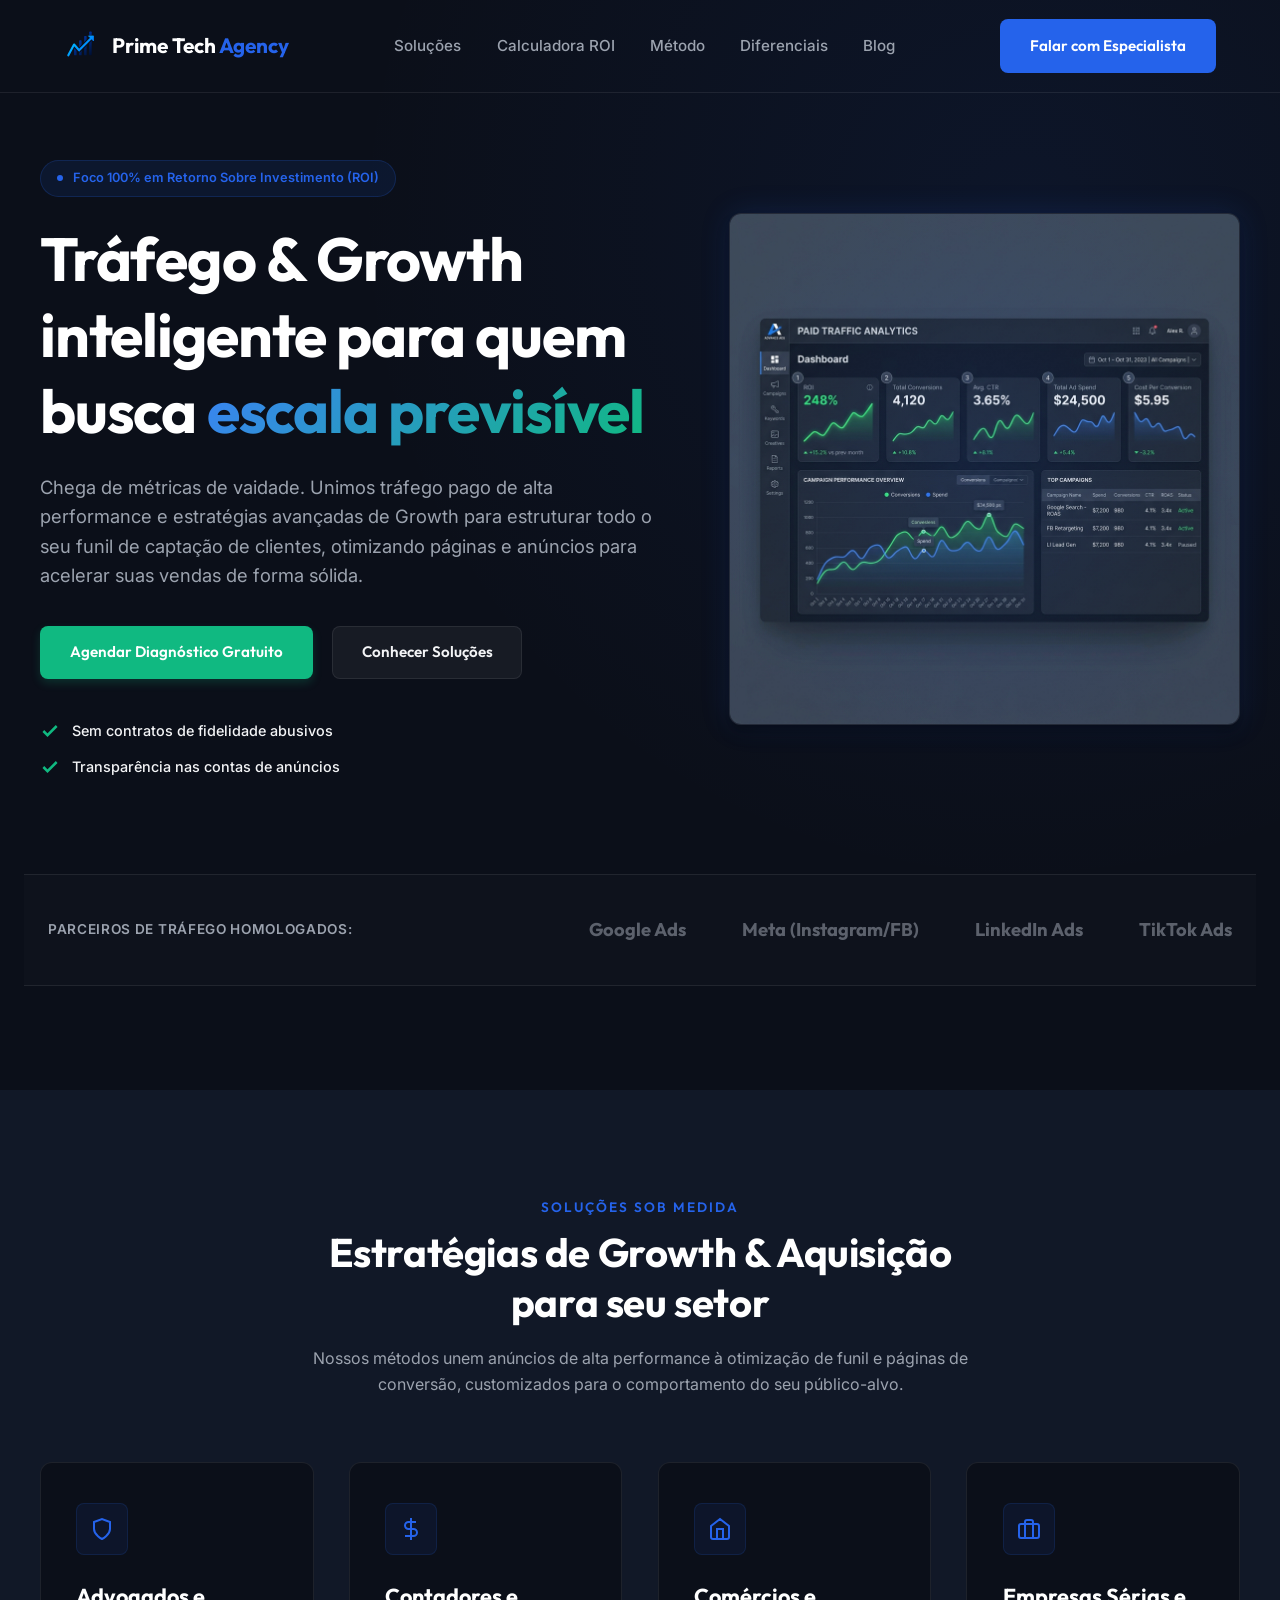
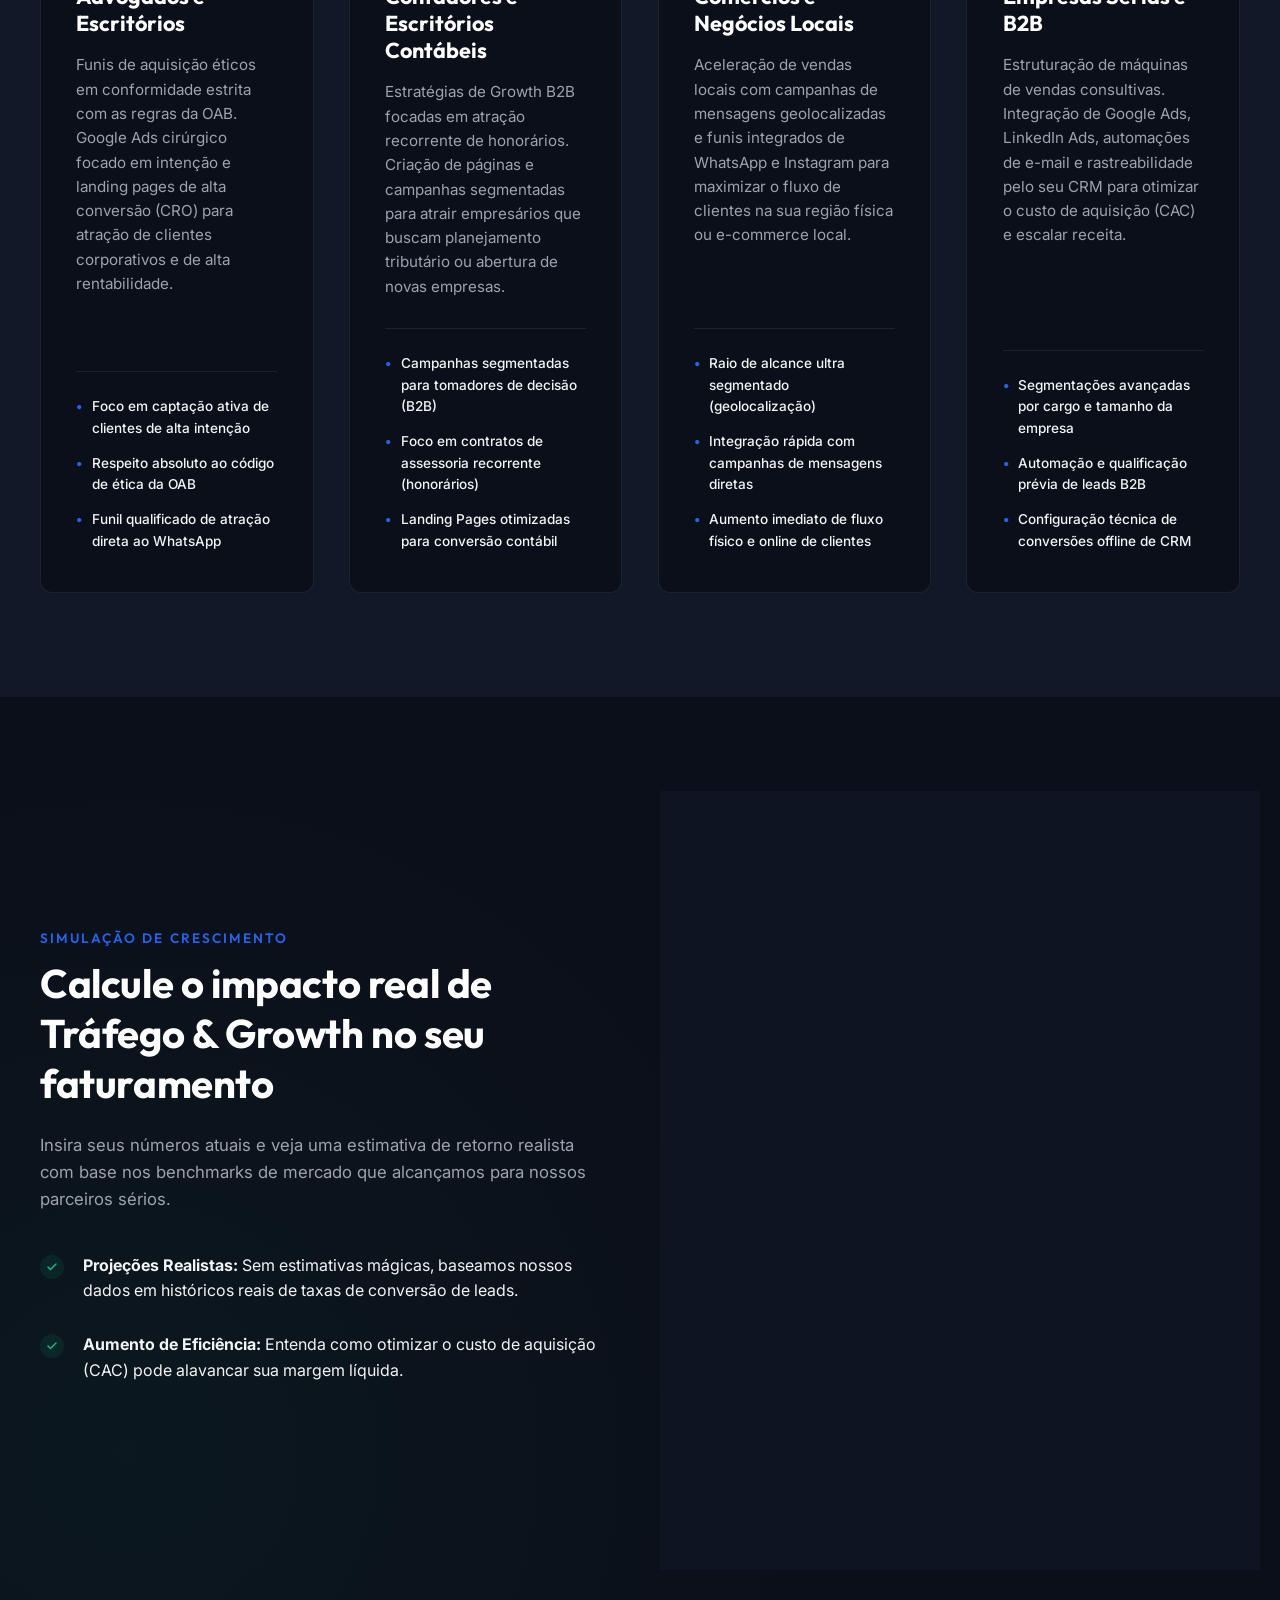
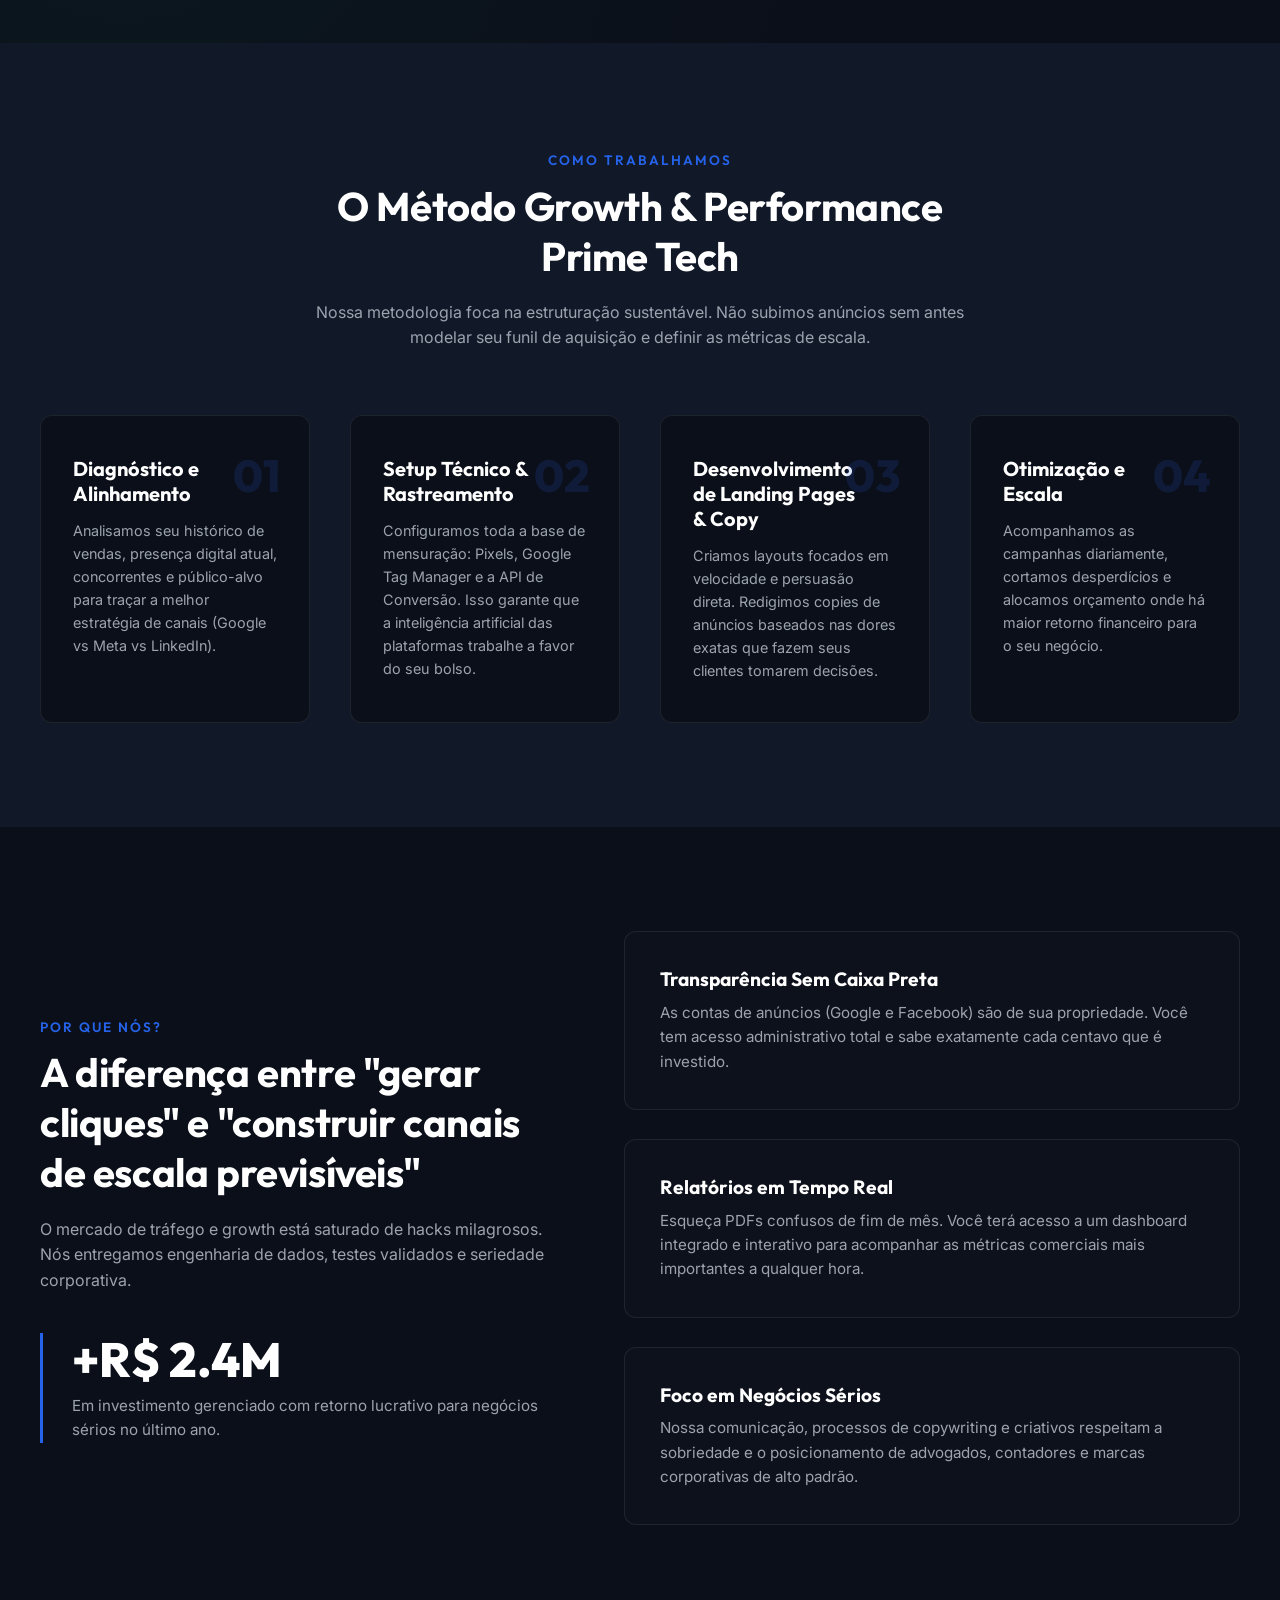
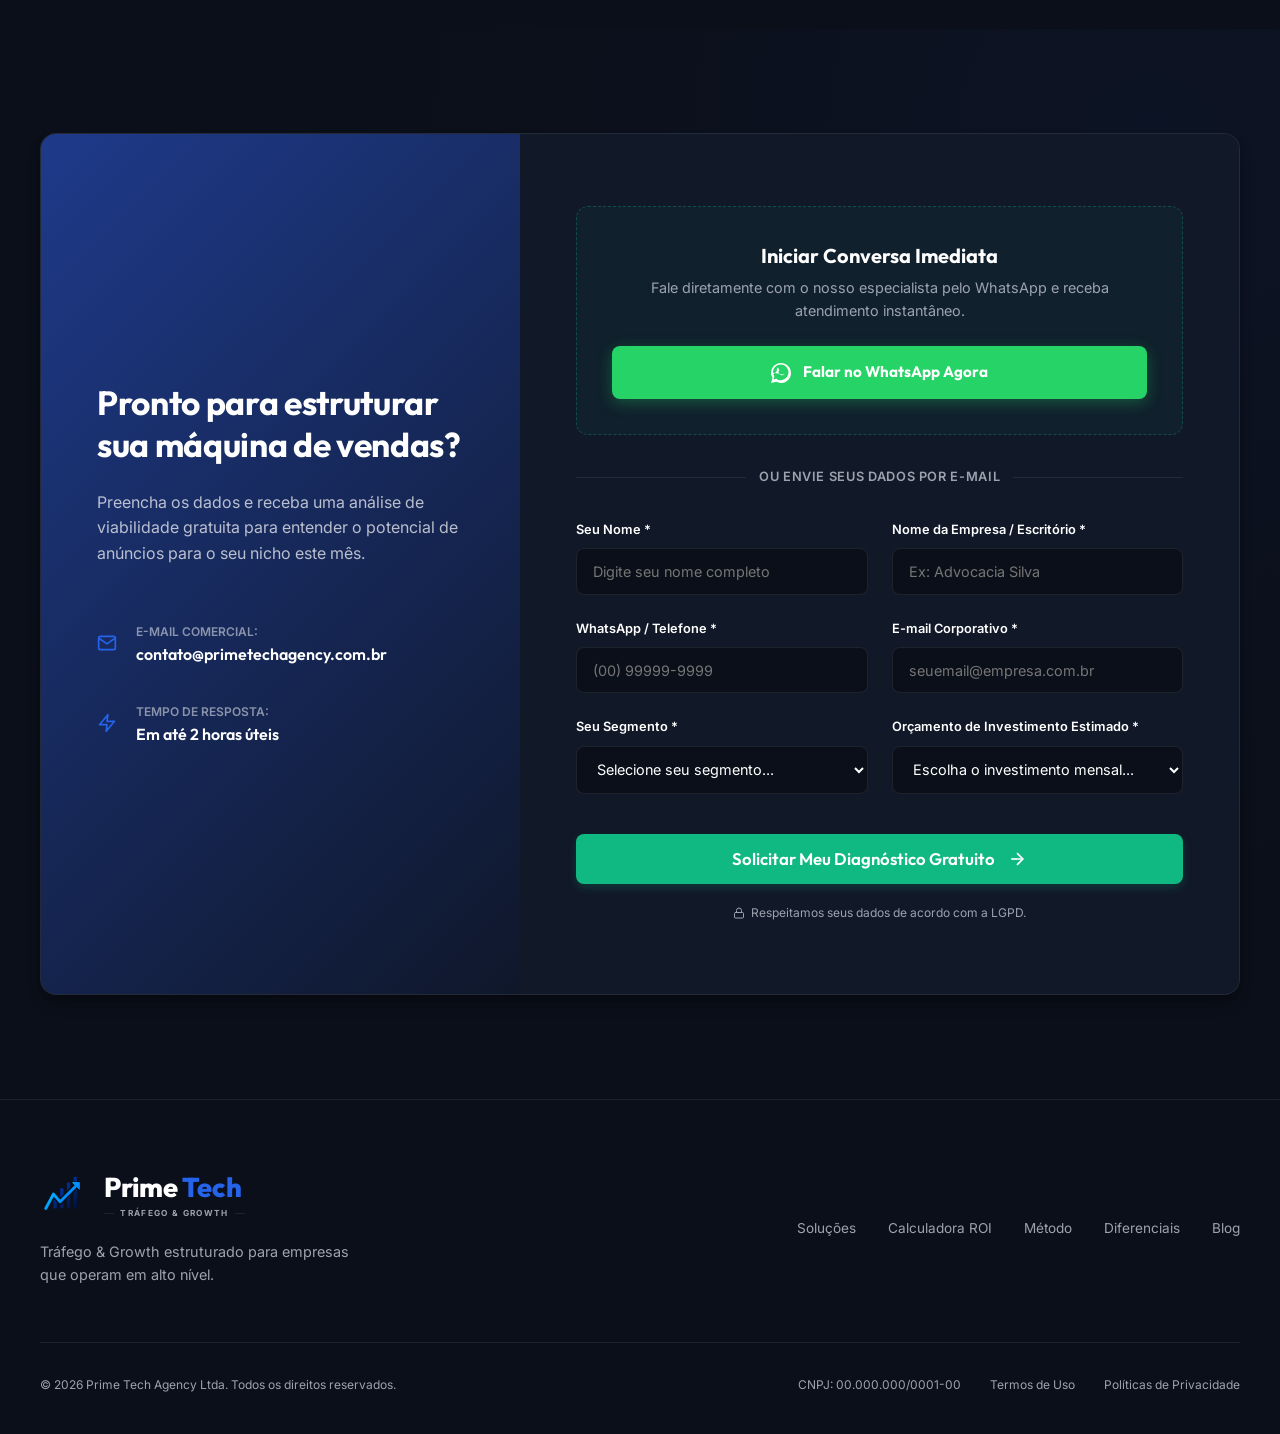
==== commit e0a1c0c0: "Analytics: Insert Google Analytics 4 (GA4) tag G-JE36SQ3GB4 in all HTML files" ====
--- a/index.html
+++ b/index.html
@@ -1,9 +1,18 @@
 <!DOCTYPE html>
 <html lang="pt-BR">
 <head>
+    <!-- Google tag (gtag.js) -->
+    <script async src="https://www.googletagmanager.com/gtag/js?id=G-JE36SQ3GB4"></script>
+    <script>
+      window.dataLayer = window.dataLayer || [];
+      function gtag(){dataLayer.push(arguments);}
+      gtag('js', new Date());
+
+      gtag('config', 'G-JE36SQ3GB4');
+    </script>
     <meta charset="UTF-8">
     <meta name="viewport" content="width=device-width, initial-scale=1.0">
-    <meta name="description" content="A Prime Tech Agency é especialista em tráfego & growth de alta performance para Advogados, Contadores, Comércios e Empresas que buscam crescimento e escala de vendas.">
+    <meta name="description" content="A Prime Tech é especialista em Tráfego & Growth para Advogados, Contadores, Comércios e Empresas sérias. Acelere suas vendas com escala previsível.">
     <meta name="google-site-verification" content="b-Me0qSbMUgzMsYfoTrCmRAPixx12cQPRw35R1IodZc" />
     <meta name="robots" content="index, follow" />
     
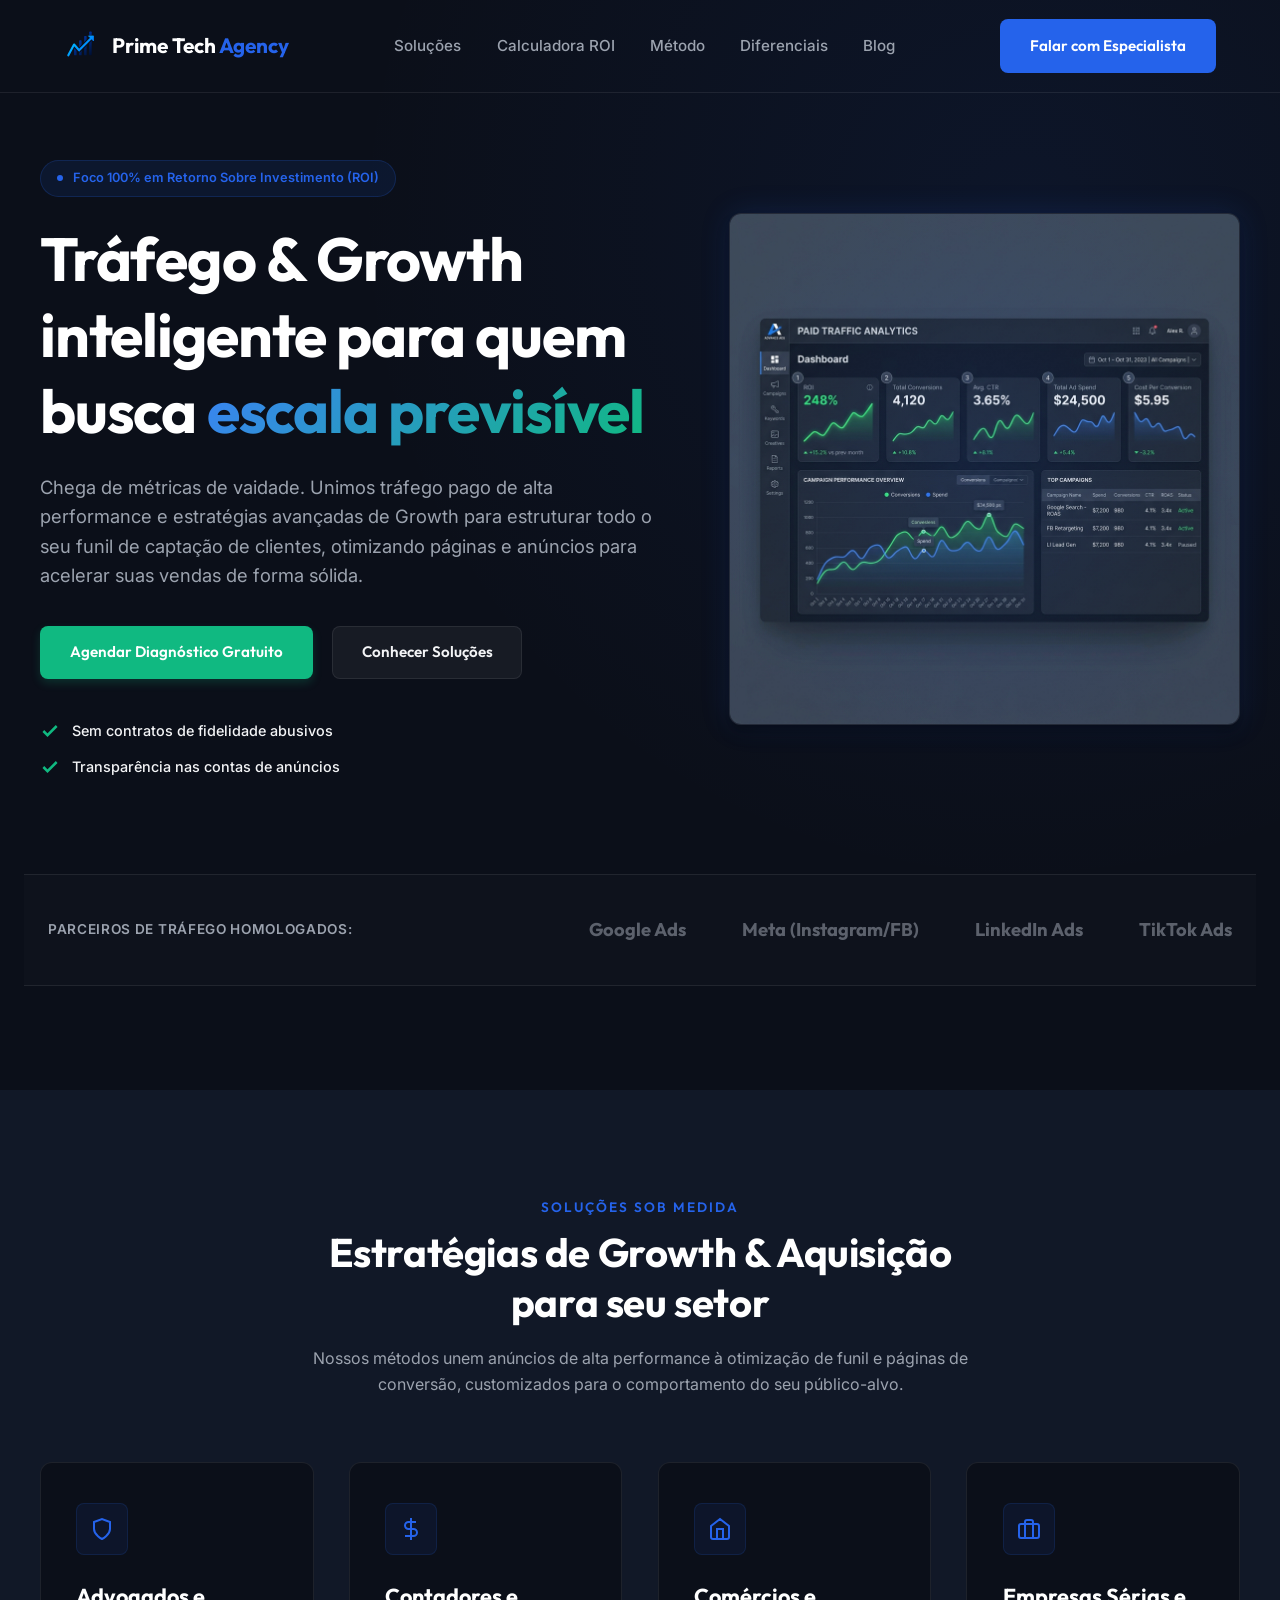
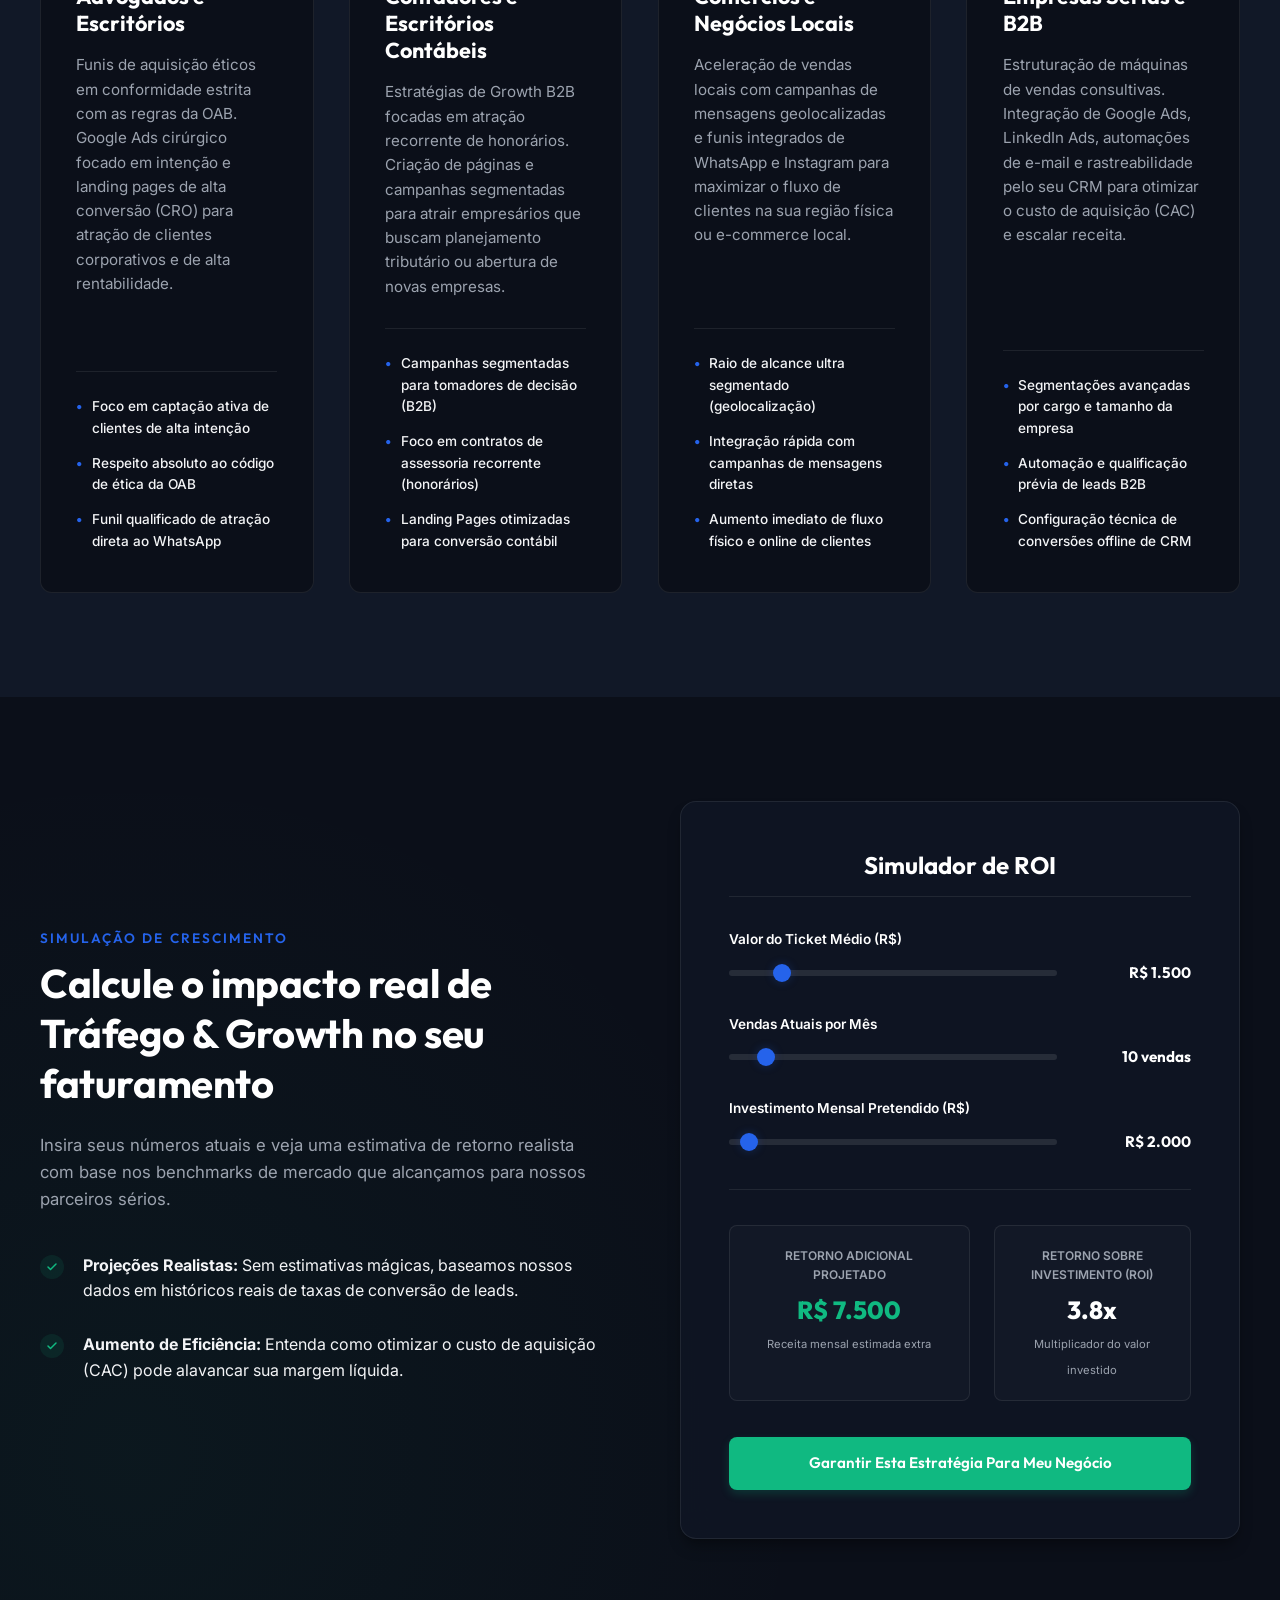
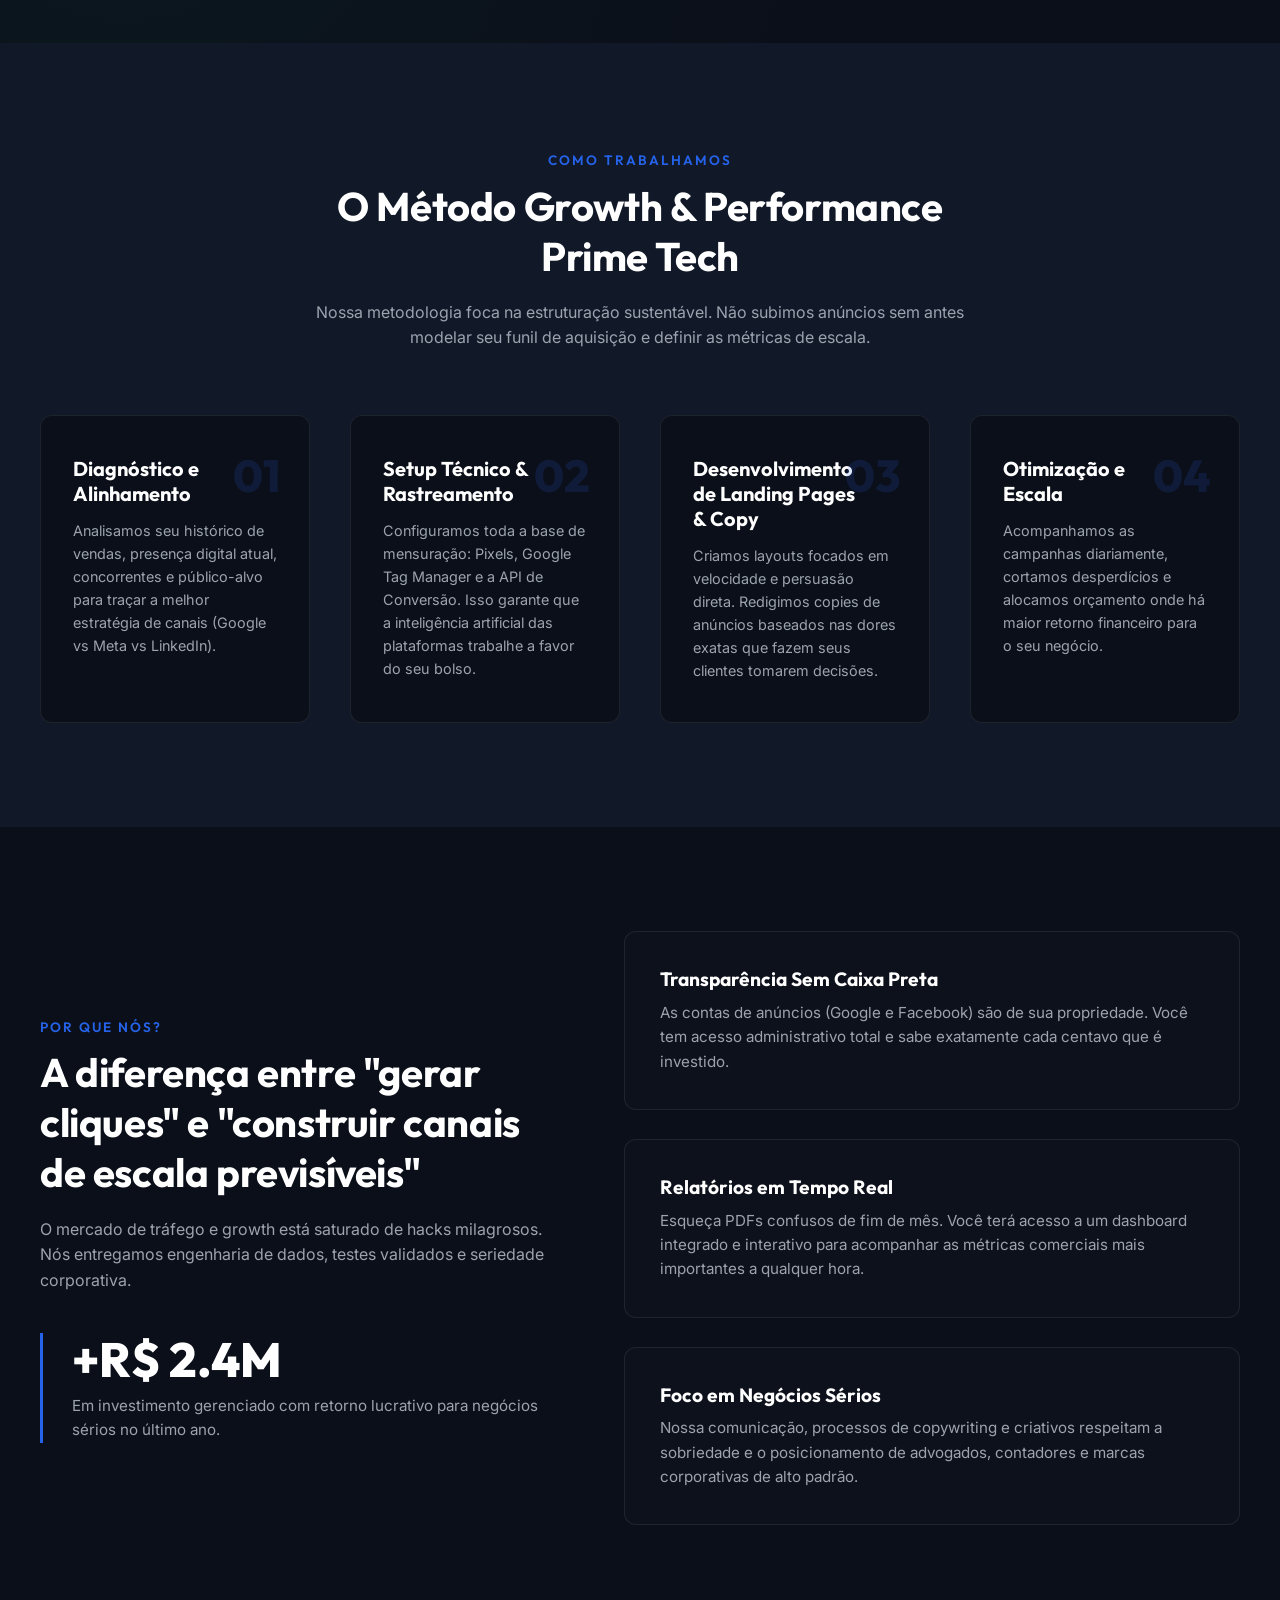
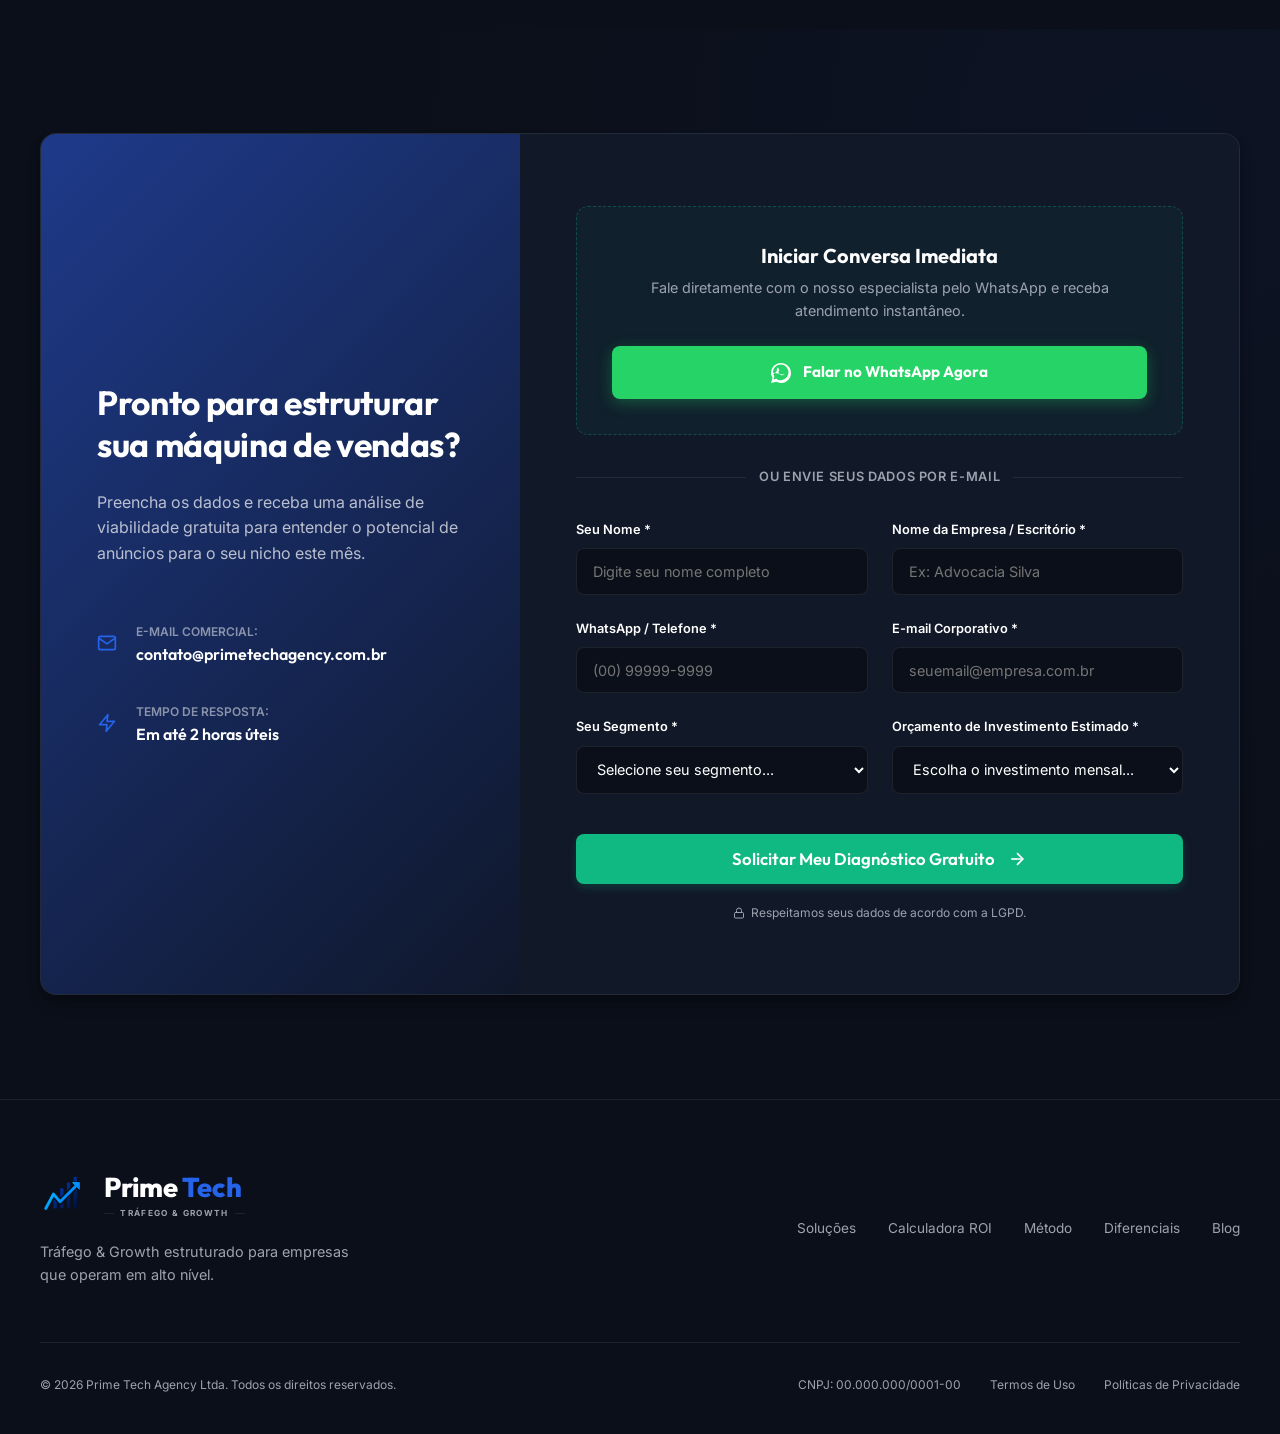
==== commit a2981899: "Contact: Update WhatsApp number in index.html to 1930740895" ====
--- a/index.html
+++ b/index.html
@@ -423,7 +423,7 @@
                     <div class="whatsapp-cta-box">
                         <h3>Iniciar Conversa Imediata</h3>
                         <p>Fale diretamente com o nosso especialista pelo WhatsApp e receba atendimento instantâneo.</p>
-                        <a href="https://wa.me/5519986036736?text=Ol%C3%A1%2C%20gostaria%20de%20solicitar%20um%20diagn%C3%B3stico%20de%20tr%C3%A1fego%20pago%20para%20minha%20empresa." target="_blank" class="btn btn-whatsapp">
+                        <a href="https://wa.me/551930740895?text=Ol%C3%A1%2C%20gostaria%20de%20solicitar%20um%20diagn%C3%B3stico%20de%20Tr%C3%A1fego%20%26%20Growth%20para%20minha%20empresa." target="_blank" class="btn btn-whatsapp">
                             <svg width="20" height="20" viewBox="0 0 24 24" fill="currentColor" xmlns="http://www.w3.org/2000/svg">
                                 <path d="M.057 24l1.687-6.163c-1.041-1.804-1.588-3.849-1.587-5.946C.06 5.348 5.397.01 12.008.01c3.202.001 6.212 1.246 8.477 3.513 2.266 2.268 3.507 5.28 3.505 8.484-.004 6.657-5.34 11.997-11.953 11.997-2.005-.001-3.973-.502-5.724-1.455L0 24zm6.59-4.846c1.6.95 2.766 1.498 4.796 1.499 5.234.001 9.493-4.254 9.497-9.493.002-2.541-.987-4.928-2.787-6.73S14.542 1.66 12 1.66c-5.242 0-9.505 4.257-9.508 9.5-.001 2.057.545 3.255 1.517 4.887l-.999 3.648 3.755-.985z" />
                                 <path d="M17.487 14.417c-.3-.15-1.77-.874-2.043-.974-.275-.101-.475-.15-.675.15-.2.3-.775.975-.95 1.175-.175.2-.35.225-.65.075-.3-.15-1.267-.467-2.413-1.49-1.01-.9-1.692-2.012-1.892-2.362-.2-.35-.02-.54.155-.713.157-.156.35-.412.525-.618.175-.206.233-.35.35-.584.117-.233.058-.437-.029-.587-.088-.15-.675-1.625-.925-2.225-.244-.588-.493-.508-.675-.518-.175-.008-.375-.01-.575-.01-.2 0-.525.075-.8 3.75-.275.3-1.05 1.6-2.525 2.875-1.01.875-1.875 1.3-2.925 1.7-.85.325-1.625.275-2.238.187-.687-.1-2.1-.862-2.4-1.688-.3-.825-.3-1.525-.213-1.675.088-.15.3-.25.6-.4z" />
@@ -587,7 +587,7 @@
       "image": "https://agencia.primetechonline.shop/assets/dashboard_mockup.png",
       "@id": "https://agencia.primetechonline.shop/#agency",
       "url": "https://agencia.primetechonline.shop",
-      "telephone": "+5519986036736",
+      "telephone": "+551930740895",
       "address": {
         "@type": "PostalAddress",
         "addressCountry": "BR"
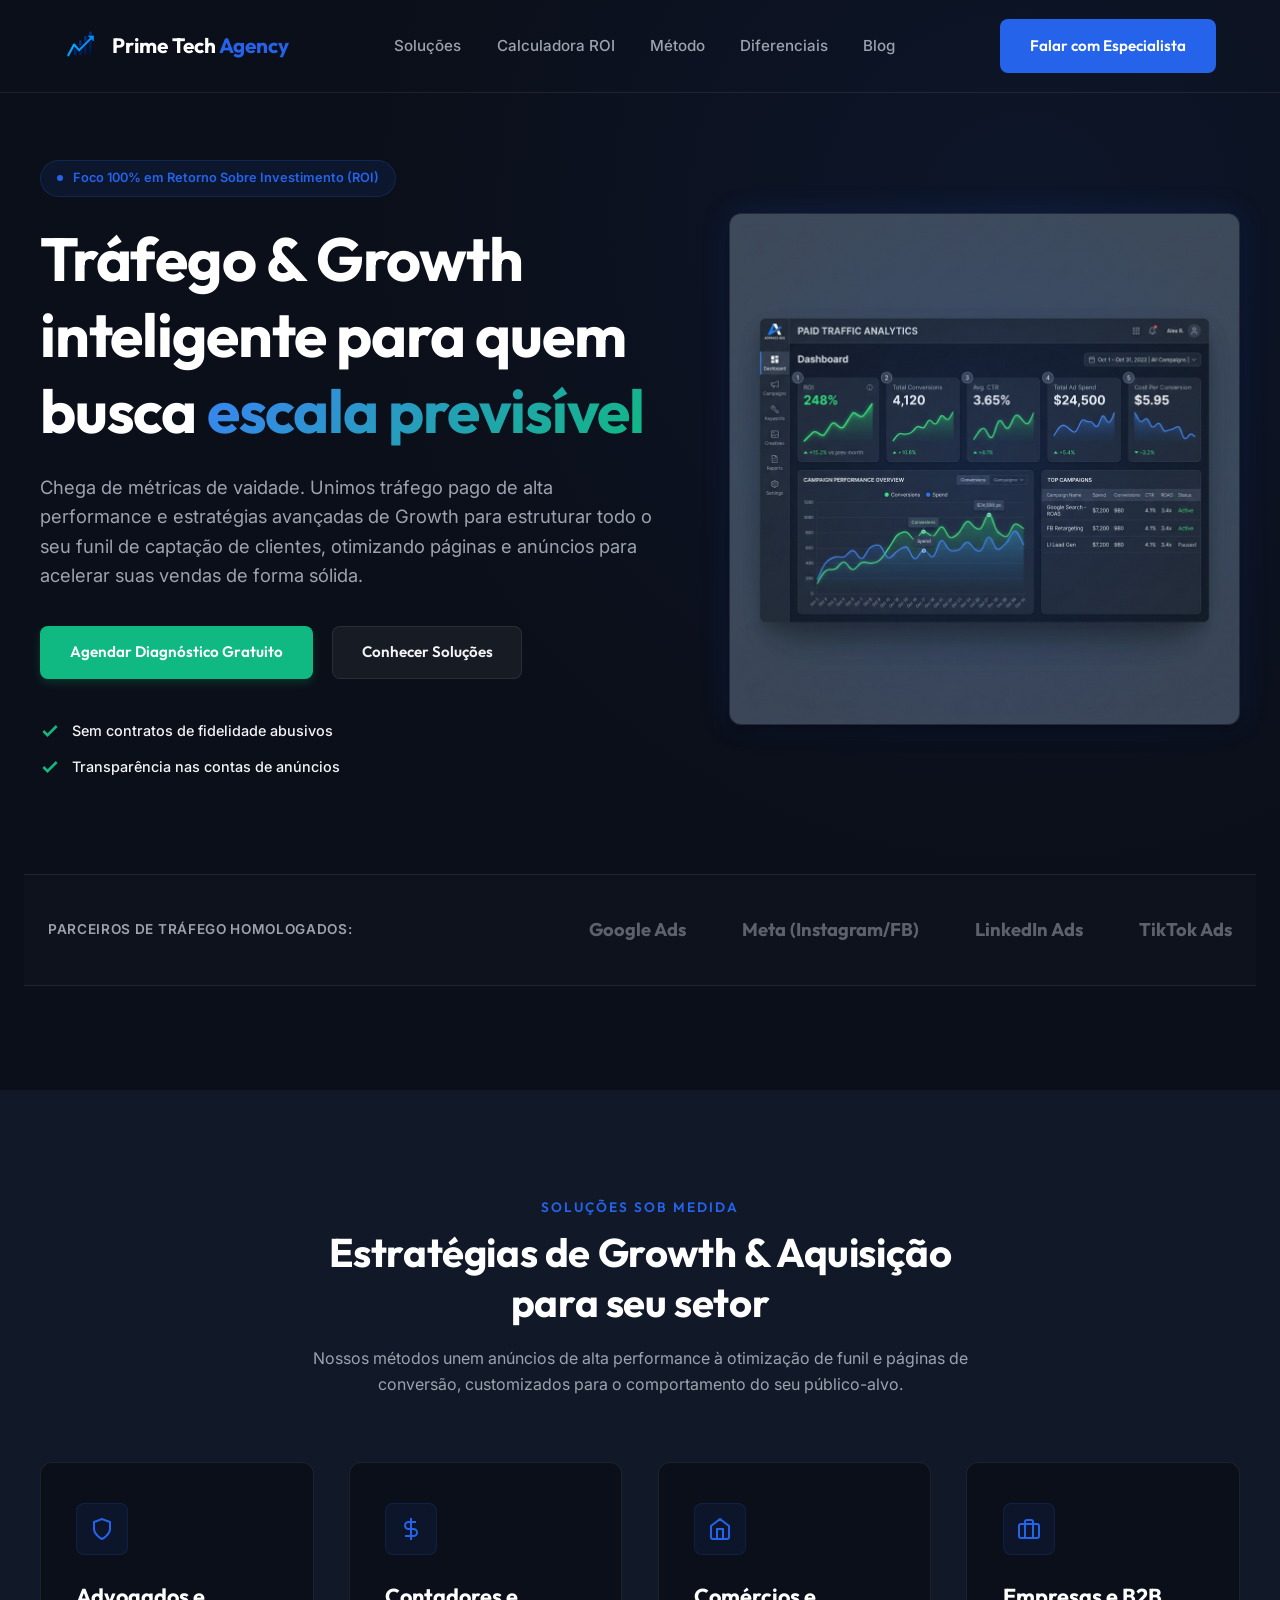
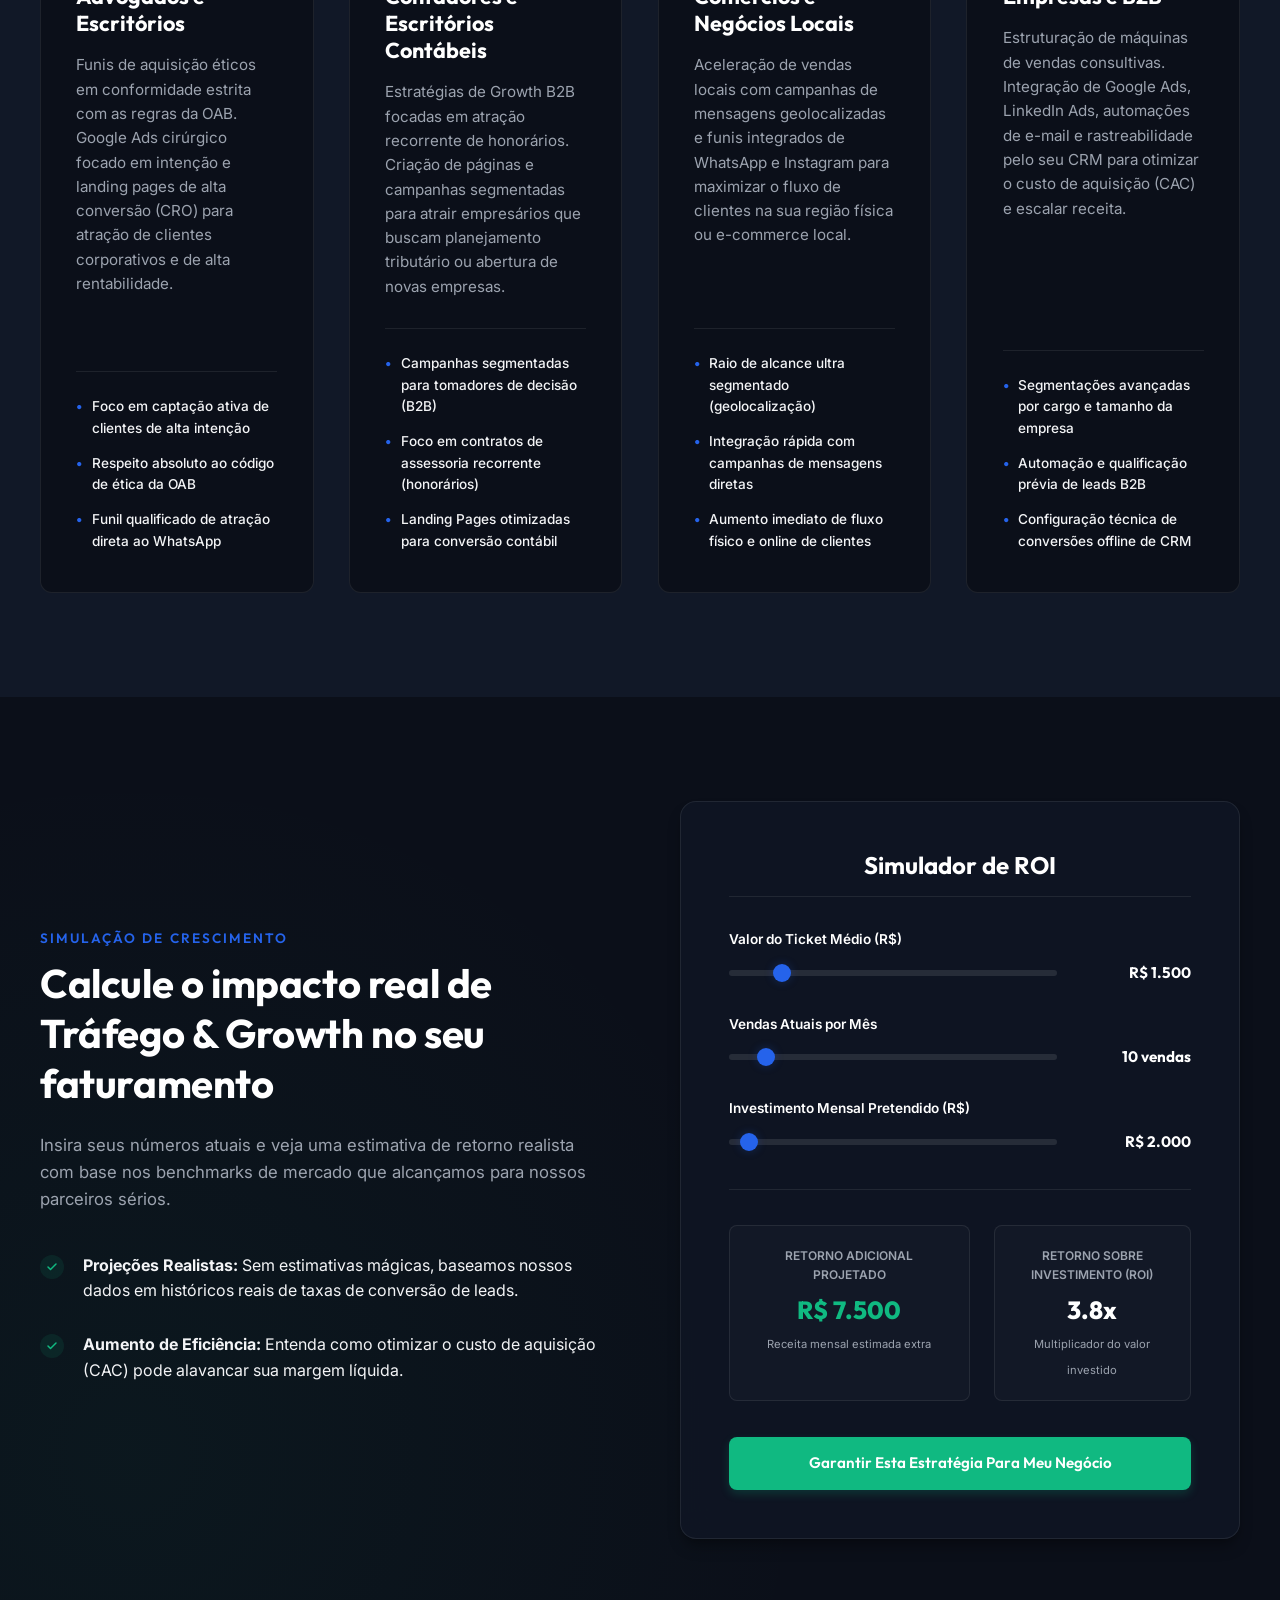
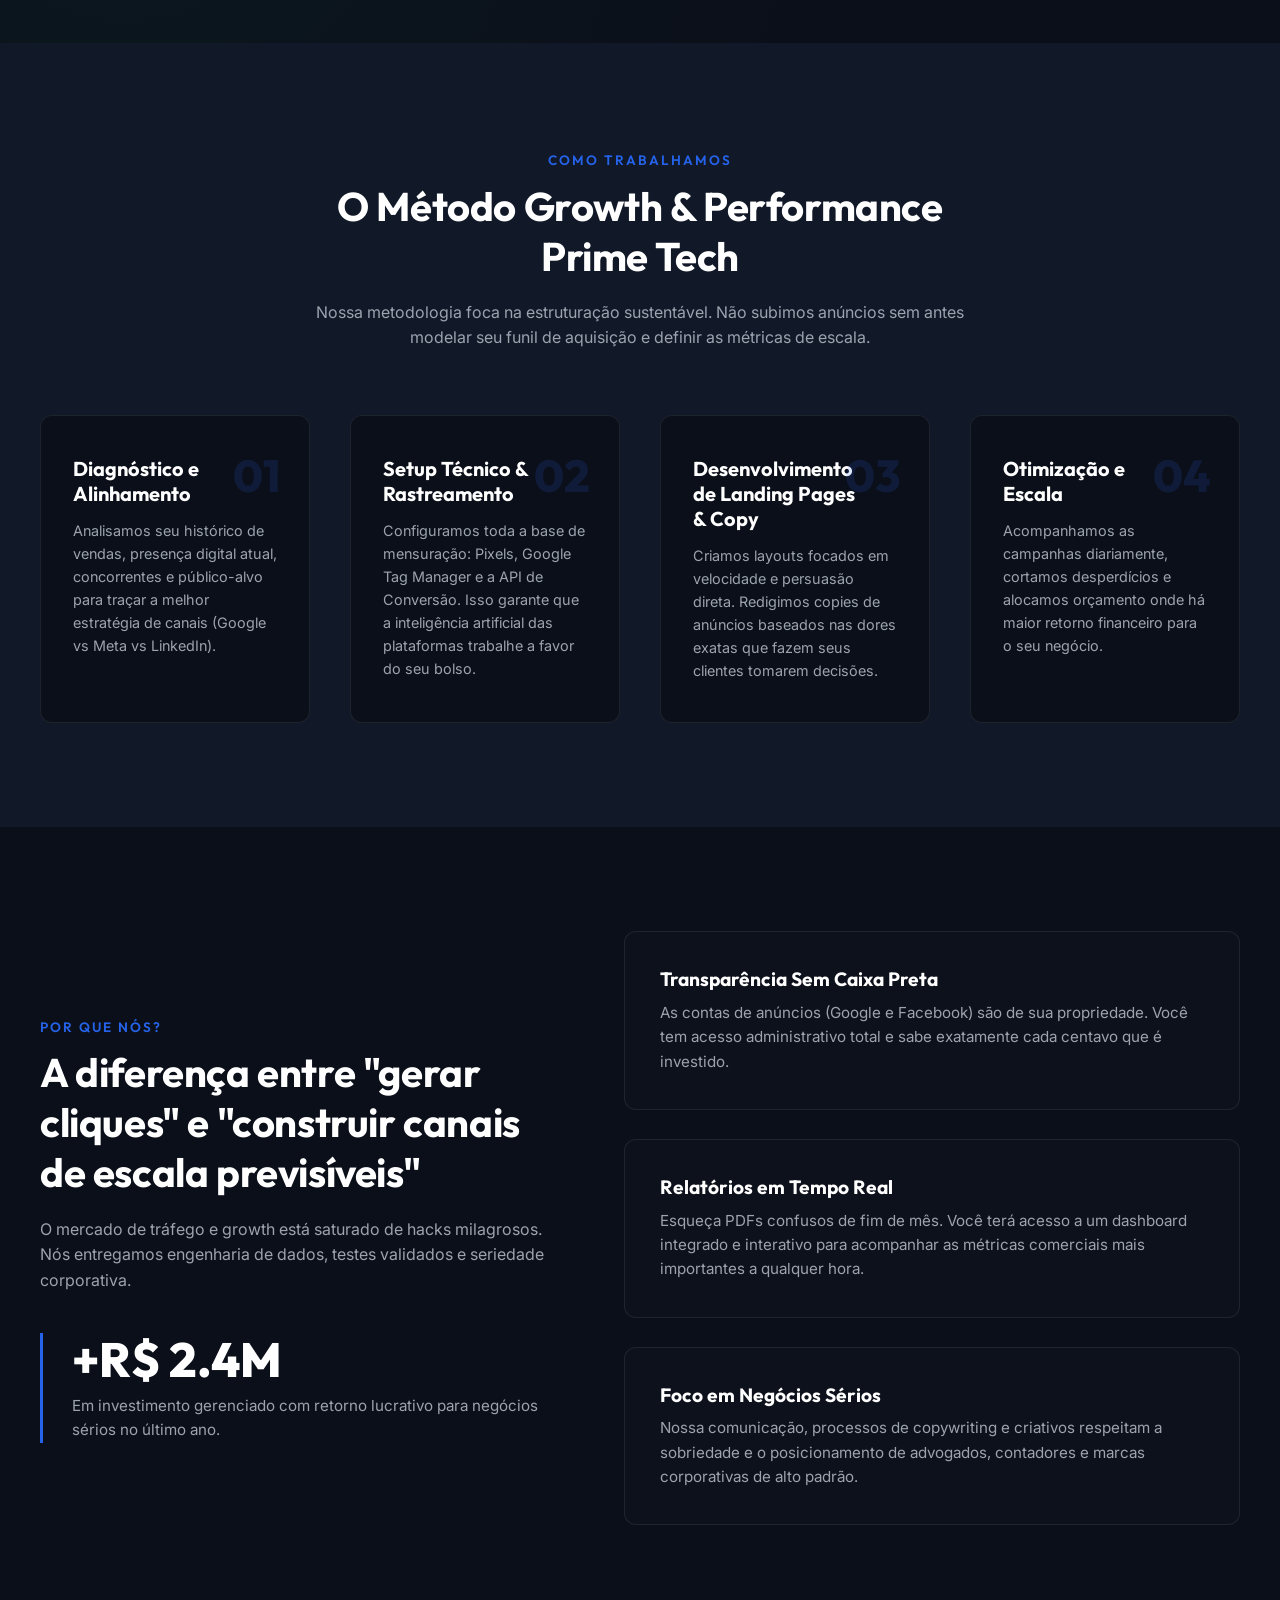
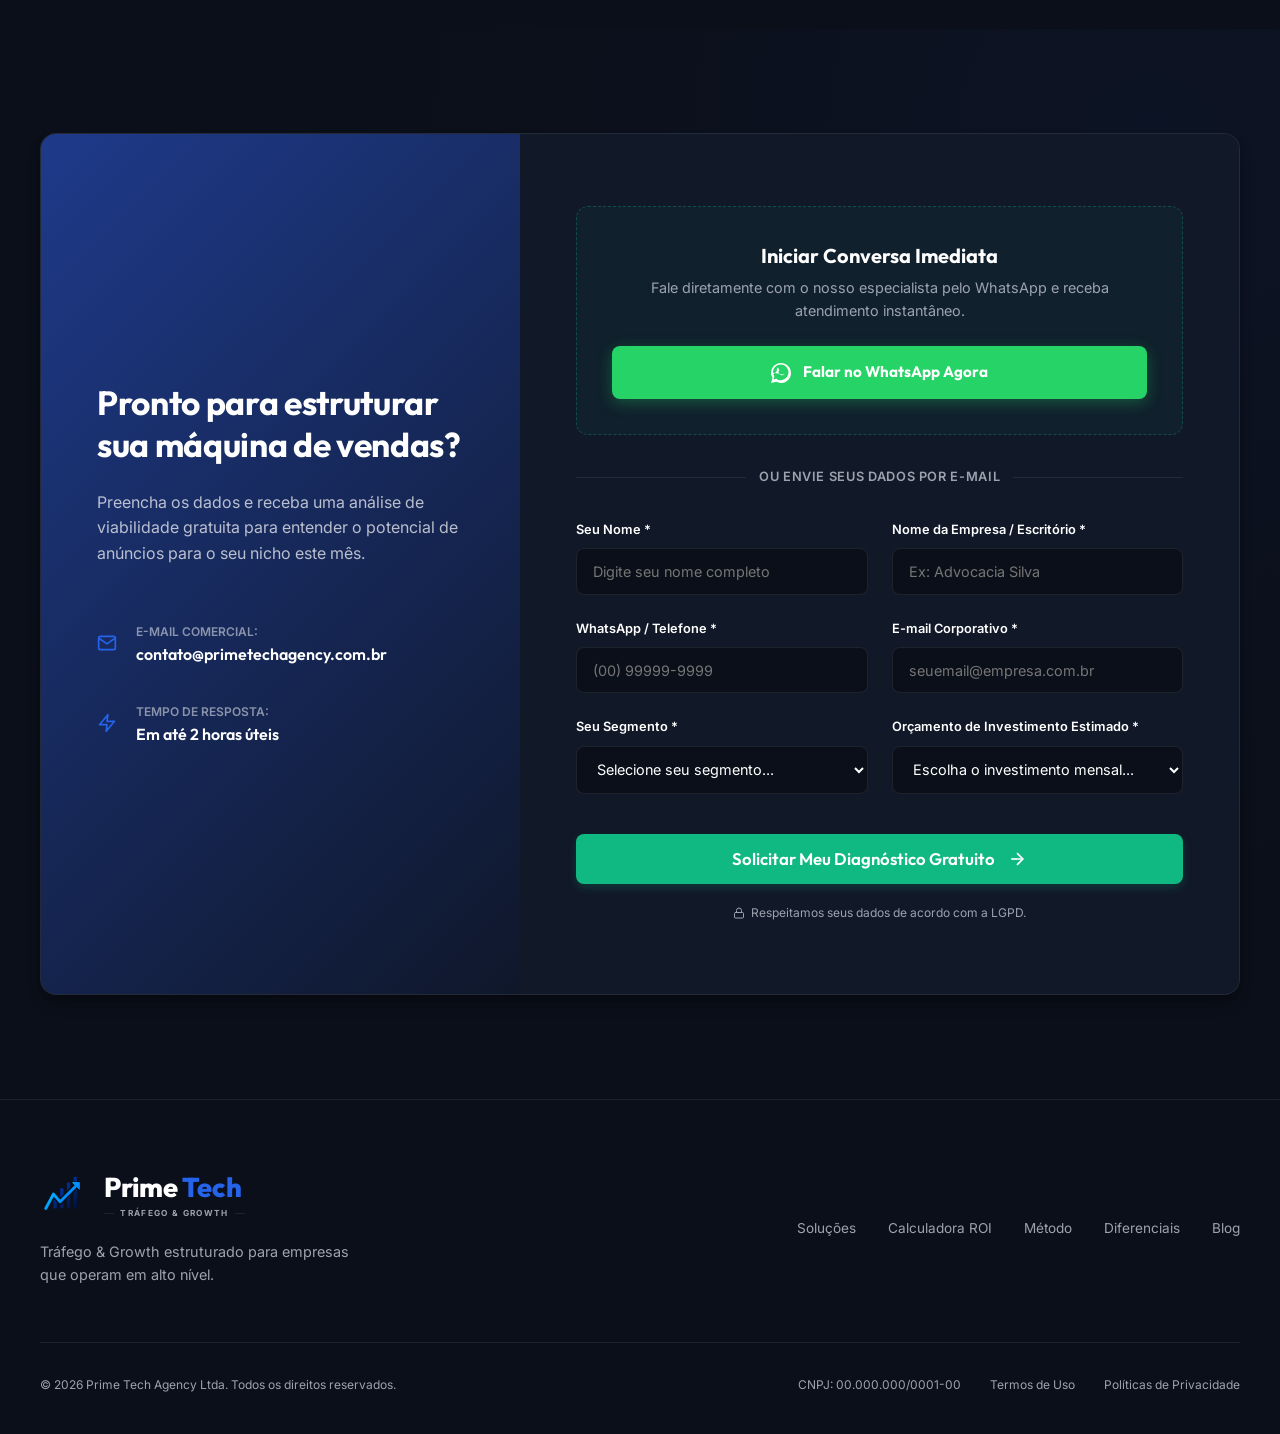
==== commit 006cbf45: "feat: adicionar landing page para advogados" ====
--- a/index.html
+++ b/index.html
@@ -1,6 +1,15 @@
 <!DOCTYPE html>
 <html lang="pt-BR">
 <head>
+    <!-- Meta Pixel (utmify) -->
+    <script>
+      window.pixelId = "6a32a3fba366bef6dda83471";
+      var a = document.createElement("script");
+      a.setAttribute("async", "");
+      a.setAttribute("defer", "");
+      a.setAttribute("src", "https://cdn.utmify.com.br/scripts/pixel/pixel.js");
+      document.head.appendChild(a);
+    </script>
     <!-- Google tag (gtag.js) -->
     <script async src="https://www.googletagmanager.com/gtag/js?id=G-JE36SQ3GB4"></script>
     <script>
@@ -12,7 +21,7 @@
     </script>
     <meta charset="UTF-8">
     <meta name="viewport" content="width=device-width, initial-scale=1.0">
-    <meta name="description" content="A Prime Tech é especialista em Tráfego & Growth para Advogados, Contadores, Comércios e Empresas sérias. Acelere suas vendas com escala previsível.">
+    <meta name="description" content="A Prime Tech é especialista em Tráfego & Growth para Advogados, Contadores, Comércios e Empresas. Acelere suas vendas com escala previsível.">
     <meta name="google-site-verification" content="b-Me0qSbMUgzMsYfoTrCmRAPixx12cQPRw35R1IodZc" />
     <meta name="robots" content="index, follow" />
     
@@ -224,7 +233,7 @@
                             <path d="M16 21V5a2 2 0 0 0-2-2h-4a2 2 0 0 0-2 2v16"></path>
                         </svg>
                     </div>
-                    <h3>Empresas Sérias e B2B</h3>
+                    <h3>Empresas e B2B</h3>
                     <p>Estruturação de máquinas de vendas consultivas. Integração de Google Ads, LinkedIn Ads, automações de e-mail e rastreabilidade pelo seu CRM para otimizar o custo de aquisição (CAC) e escalar receita.</p>
                     <ul class="solution-list">
                         <li>Segmentações avançadas por cargo e tamanho da empresa</li>
